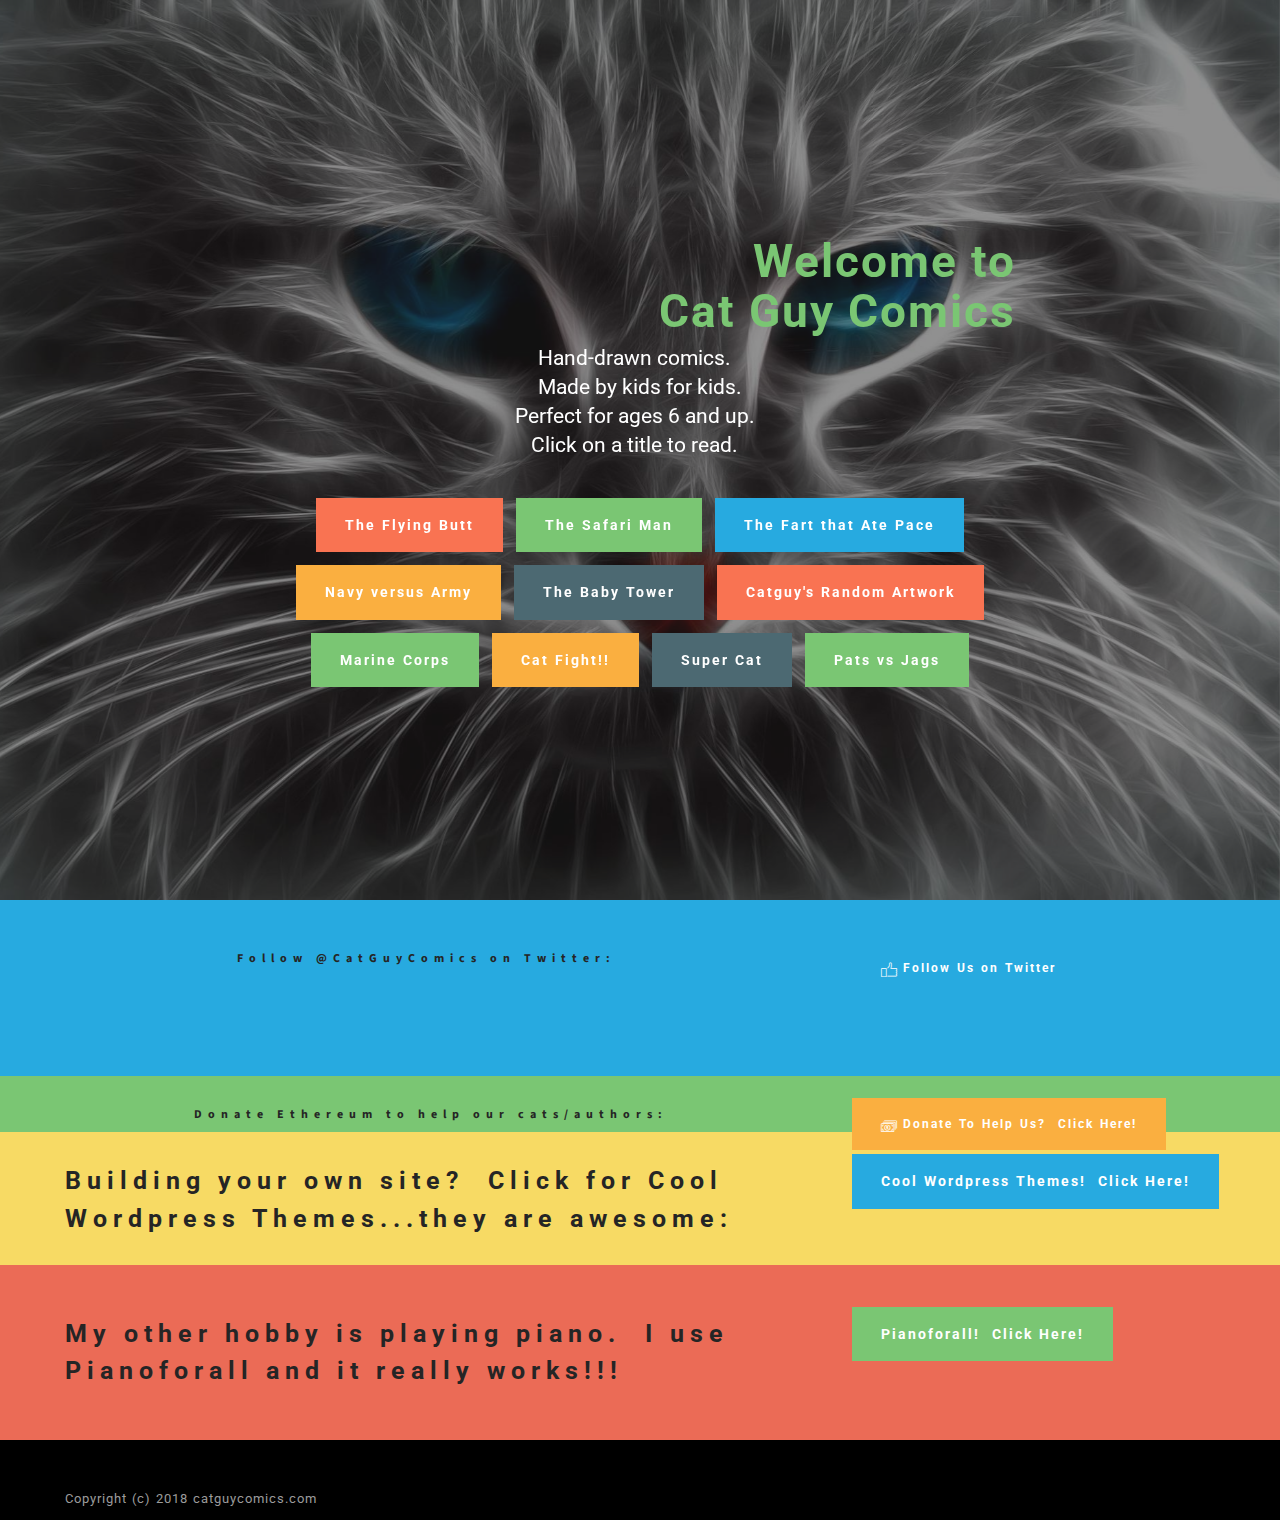
==== index.html @ b2d81522 "create github pages" ====
<!DOCTYPE html>
<html >
<head>
  <!-- Site made with Mobirise Website Builder v4.6.2, https://mobirise.com -->
  <meta charset="UTF-8">
  <meta http-equiv="X-UA-Compatible" content="IE=edge">
  <meta name="generator" content="Mobirise v4.6.2, mobirise.com">
  <meta name="viewport" content="width=device-width, initial-scale=1, minimum-scale=1">
  <link rel="shortcut icon" href="assets/images/cat-1280122-1920-128x87-1.png" type="image/x-icon">
  <meta name="description" content="">
  <title>Home</title>
  <link rel="stylesheet" href="https://fonts.googleapis.com/css?family=Roboto:700,400&subset=cyrillic,latin,greek,vietnamese">
  <link rel="stylesheet" href="assets/web/assets/mobirise-icons/mobirise-icons.css">
  <link rel="stylesheet" href="assets/bootstrap/css/bootstrap.min.css">
  <link rel="stylesheet" href="assets/animate.css/animate.min.css">
  <link rel="stylesheet" href="https://netdna.bootstrapcdn.com/font-awesome/4.0.3/css/font-awesome.css">
  <link rel="stylesheet" href="assets/social-feed-plugin/jquery.socialfeed.css">
  <link rel="stylesheet" href="assets/social-feed-plugin/style.css">
  <link rel="stylesheet" href="assets/mobirise/css/style.css">
  <link rel="stylesheet" href="assets/mobirise/css/mbr-additional.css" type="text/css">
  
  
  
</head>
<body>
  <section class="mbr-box mbr-section mbr-section--relative mbr-section--fixed-size mbr-section--full-height mbr-section--bg-adapted mbr-parallax-background" id="header4-i" data-rv-view="0" style="background-image: url(assets/images/cat-1280122-1920-1920x1311.jpg);">
    <div class="mbr-box__magnet mbr-box__magnet--sm-padding mbr-box__magnet--center-center">
        <div class="mbr-overlay" style="opacity: 0.5; background-color: rgb(34, 34, 34);"></div>
        <div class="mbr-box__container mbr-section__container container">
            <div class="mbr-box mbr-box--stretched"><div class="mbr-box__magnet mbr-box__magnet--center-center">
                <div class="row"><div class=" col-sm-8 col-sm-offset-2">
                    <div class="mbr-hero animated fadeInUp">
                        <h1 class="mbr-hero__text">Welcome to <br>Cat Guy Comics<br></h1>
                        <p class="mbr-hero__subtext">Hand-drawn comics. &nbsp;<br>Made by kids for kids. <br>Perfect for ages 6 and up. &nbsp;<br>Click on a title to read. &nbsp;<br></p>
                    </div>
                    <div class="mbr-buttons btn-inverse mbr-buttons--center"> <a class="mbr-buttons__btn btn btn-lg animated fadeInUp delay btn-danger" href="page1.html" target="_blank">The Flying Butt<br></a> <a class="mbr-buttons__btn btn btn-lg animated fadeInUp delay btn-success" href="page3.html" target="_blank">The Safari Man<br></a> <a class="mbr-buttons__btn btn btn-lg animated fadeInUp delay btn-info" href="page4.html" target="_blank">The Fart that Ate Pace</a> <a class="mbr-buttons__btn btn btn-lg animated fadeInUp delay btn-warning" href="page2.html" target="_blank">Navy versus Army</a> <a class="mbr-buttons__btn btn btn-lg animated fadeInUp delay btn-primary" href="page5.html" target="_blank">The Baby Tower</a> <a class="mbr-buttons__btn btn btn-lg animated fadeInUp delay btn-danger" href="page6.html" target="_blank">Catguy's Random Artwork</a> <a class="mbr-buttons__btn btn btn-lg animated fadeInUp delay btn-success" href="page7.html" target="_blank">Marine Corps</a> <a class="mbr-buttons__btn btn btn-lg animated fadeInUp delay btn-warning" href="page8.html" target="_blank">Cat Fight!!</a> <a class="mbr-buttons__btn btn btn-lg animated fadeInUp delay btn-primary" href="page9.html" target="_blank">Super Cat</a> <a class="mbr-buttons__btn btn btn-lg animated fadeInUp delay btn-success" href="page10.html" target="_blank">Pats vs Jags</a>  </div>
                </div></div>
            </div></div>
        </div>
        
    </div>
</section>

<section class="engine"><a href="https://mobirise.ws/b">best web site creator</a></section><section class="mbr-section mbr-section--relative mbr-section--short-paddings" id="msg-box2-16" data-rv-view="5" style="background-color: rgb(39, 170, 224);">

    

    <div class="mbr-section__container mbr-section__container--isolated container" style="padding-top: 60px; padding-bottom: 20px;">
        <div class="row">
            <div class="mbr-box mbr-box--fixed mbr-box--adapted">
                <div class="mbr-box__magnet mbr-box__magnet--top-left mbr-section__left col-sm-8">
                    <div class="mbr-section__container">
                        <div class="mbr-header mbr-header--auto-align mbr-header--wysiwyg">
                            <h3 class="mbr-header__text">Follow @CatGuyComics on Twitter:&nbsp;<br></h3>
                        </div>
                    </div>
                    
                </div>
                <div class="mbr-box__magnet mbr-box__magnet--top-left mbr-section__right col-sm-4">
                    <div class="mbr-section__container">
                        <div class="mbr-buttons mbr-buttons--auto-align mbr-buttons--top mbr-buttons--left"> <a class="mbr-buttons__btn btn btn-lg btn-info" href="https://twitter.com/CatGuyComics?ref_src=twsrc%5Etfw" target="_blank"><span class="mbri-like mbr-iconfont mbr-iconfont-btn"></span>Follow Us on Twitter<br></a></div>
                    </div>
                </div>
            </div>
        </div>
    </div>

</section>

<section class="mbr-social-feed loading" id="feed-18" data-facebook="" data-twitter="CatGuyComics" data-google="" data-posts="3" data-youtube="" data-rv-view="8" style="background-color: rgb(39, 170, 224); padding-top: 40px; padding-bottom: 40px;">
    
    <img class="social-feed-container-loading" alt="" src="assets/images/loading.svg">
    <div class="social-feed-container">
    </div>
</section>

<section class="mbr-section mbr-section--relative mbr-section--short-paddings" id="msg-box2-17" data-rv-view="10" style="background-color: rgb(122, 198, 115);">

    

    <div class="mbr-section__container mbr-section__container--isolated container" style="padding-top: 40px; padding-bottom: 0px;">
        <div class="row">
            <div class="mbr-box mbr-box--fixed mbr-box--adapted">
                <div class="mbr-box__magnet mbr-box__magnet--top-left mbr-section__left col-sm-8">
                    <div class="mbr-section__container">
                        <div class="mbr-header mbr-header--auto-align mbr-header--wysiwyg">
                            <h3 class="mbr-header__text">Donate Ethereum to help our cats/authors: <br><br></h3>
                        </div>
                    </div>
                    
                </div>
                <div class="mbr-box__magnet mbr-box__magnet--top-left mbr-section__right col-sm-4">
                    <div class="mbr-section__container">
                        <div class="mbr-buttons mbr-buttons--auto-align mbr-buttons--top mbr-buttons--left"><a class="mbr-buttons__btn btn btn-lg btn-warning" href="https://etherdonation.com/d?to=0x2B59d091745A64F48E4783BfCAf1e8CC5739438b" target="_blank"><span class="mbri-cash mbr-iconfont mbr-iconfont-btn"></span>Donate To Help Us? &nbsp;Click Here!</a> </div>
                    </div>
                </div>
            </div>
        </div>
    </div>

</section>

<section class="mbr-section mbr-section--relative mbr-section--short-paddings" id="msg-box2-3a" data-rv-view="1021" style="background-color: rgb(247, 218, 100);">

    

    <div class="mbr-section__container mbr-section__container--isolated container" style="padding-top: 40px; padding-bottom: 0px;">
        <div class="row">
            <div class="mbr-box mbr-box--fixed mbr-box--adapted">
                <div class="mbr-box__magnet mbr-box__magnet--top-left mbr-section__left col-sm-8">
                    <div class="mbr-section__container">
                        <div class="mbr-header mbr-header--auto-align mbr-header--wysiwyg">
                            <h3 class="mbr-header__text">Building your own site? &nbsp;Click for Cool Wordpress Themes...they are awesome:<br><br></h3>
                        </div>
                    </div>
                    
                </div>
                <div class="mbr-box__magnet mbr-box__magnet--top-left mbr-section__right col-sm-4">
                    <div class="mbr-section__container">
                        <div class="mbr-buttons mbr-buttons--auto-align mbr-buttons--top mbr-buttons--left"><a class="mbr-buttons__btn btn btn-lg btn-info" href="http://e2d0fbbsko0p8p3iyfl9t-5z88.hop.clickbank.net/" target="_blank">Cool Wordpress Themes! &nbsp;Click Here!</a></div>
                    </div>
                </div>
            </div>
        </div>
    </div>

</section>

<section class="mbr-section mbr-section--relative mbr-section--short-paddings" id="msg-box2-3b" data-rv-view="1492" style="background-color: rgb(235, 107, 86);">

    

    <div class="mbr-section__container mbr-section__container--isolated container" style="padding-top: 60px; padding-bottom: 60px;">
        <div class="row">
            <div class="mbr-box mbr-box--fixed mbr-box--adapted">
                <div class="mbr-box__magnet mbr-box__magnet--top-left mbr-section__left col-sm-8">
                    <div class="mbr-section__container">
                        <div class="mbr-header mbr-header--auto-align mbr-header--wysiwyg">
                            <h3 class="mbr-header__text">My other hobby is playing piano. &nbsp;I use Pianoforall and it really works!!!</h3>
                        </div>
                    </div>
                    
                </div>
                <div class="mbr-box__magnet mbr-box__magnet--top-left mbr-section__right col-sm-4">
                    <div class="mbr-section__container">
                        <div class="mbr-buttons mbr-buttons--auto-align mbr-buttons--top mbr-buttons--left"><a class="mbr-buttons__btn btn btn-lg btn-success" href="http://ae333bfnuq4v8rbds3ya7ypfff.hop.clickbank.net/" target="_blank">Pianoforall! &nbsp;Click Here!</a></div>
                    </div>
                </div>
            </div>
        </div>
    </div>

</section>

<footer class="mbr-section mbr-section--relative mbr-section--fixed-size" id="footer1-w" data-rv-view="3" style="background-color: rgb(0, 0, 0);">
    
    <div class="mbr-section__container container">
        <div class="mbr-footer mbr-footer--wysiwyg row" style="padding-top: 49.2px; padding-bottom: 12.3px;">
            <div class="col-sm-12">
                <p class="mbr-footer__copyright">Copyright (c) 2018 catguycomics.com</p>
            </div>
        </div>
    </div>
</footer>


  <script src="assets/web/assets/jquery/jquery.min.js"></script>
  <script src="assets/bootstrap/js/bootstrap.min.js"></script>
  <script src="assets/smooth-scroll/smooth-scroll.js"></script>
  <script src="assets/jarallax/jarallax.js"></script>
  <script src="assets/social-feed-plugin/codebird.min.js"></script>
  <script src="assets/social-feed-plugin/moment.js"></script>
  <script src="assets/social-feed-plugin/en-gb.js"></script>
  <script src="assets/social-feed-plugin/doT.js"></script>
  <script src="assets/social-feed-plugin/jquery.socialfeed.js"></script>
  <script src="assets/social-feed-plugin/main.js"></script>
  <script src="assets/mobirise/js/script.js"></script>
  
  
</body>
</html>
---- assets/web/assets/mobirise-icons/mobirise-icons.css ----
@font-face {
  font-family: 'MobiriseIcons';
  src:  url('mobirise-icons.eot?spat4u');
  src:  url('mobirise-icons.eot?spat4u#iefix') format('embedded-opentype'),
    url('mobirise-icons.ttf?spat4u') format('truetype'),
    url('mobirise-icons.woff?spat4u') format('woff'),
    url('mobirise-icons.svg?spat4u#MobiriseIcons') format('svg');
  font-weight: normal;
  font-style: normal;
}

[class^="mbri-"], [class*=" mbri-"] {
  /* use !important to prevent issues with browser extensions that change fonts */
  font-family: MobiriseIcons !important;
  speak: none;
  font-style: normal;
  font-weight: normal;
  font-variant: normal;
  text-transform: none;
  line-height: 1;

  /* Better Font Rendering =========== */
  -webkit-font-smoothing: antialiased;
  -moz-osx-font-smoothing: grayscale;
}

.mbri-add-submenu:before {
  content: "\e900";
}
.mbri-alert:before {
  content: "\e901";
}
.mbri-align-center:before {
  content: "\e902";
}
.mbri-align-justify:before {
  content: "\e903";
}
.mbri-align-left:before {
  content: "\e904";
}
.mbri-align-right:before {
  content: "\e905";
}
.mbri-android:before {
  content: "\e906";
}
.mbri-apple:before {
  content: "\e907";
}
.mbri-arrow-down:before {
  content: "\e908";
}
.mbri-arrow-next:before {
  content: "\e909";
}
.mbri-arrow-prev:before {
  content: "\e90a";
}
.mbri-arrow-up:before {
  content: "\e90b";
}
.mbri-bold:before {
  content: "\e90c";
}
.mbri-bookmark:before {
  content: "\e90d";
}
.mbri-bootstrap:before {
  content: "\e90e";
}
.mbri-briefcase:before {
  content: "\e90f";
}
.mbri-browse:before {
  content: "\e910";
}
.mbri-bulleted-list:before {
  content: "\e911";
}
.mbri-calendar:before {
  content: "\e912";
}
.mbri-camera:before {
  content: "\e913";
}
.mbri-cart-add:before {
  content: "\e914";
}
.mbri-cart-full:before {
  content: "\e915";
}
.mbri-cash:before {
  content: "\e916";
}
.mbri-change-style:before {
  content: "\e917";
}
.mbri-chat:before {
  content: "\e918";
}
.mbri-clock:before {
  content: "\e919";
}
.mbri-close:before {
  content: "\e91a";
}
.mbri-cloud:before {
  content: "\e91b";
}
.mbri-code:before {
  content: "\e91c";
}
.mbri-contact-form:before {
  content: "\e91d";
}
.mbri-credit-card:before {
  content: "\e91e";
}
.mbri-cursor-click:before {
  content: "\e91f";
}
.mbri-cust-feedback:before {
  content: "\e920";
}
.mbri-database:before {
  content: "\e921";
}
.mbri-delivery:before {
  content: "\e922";
}
.mbri-desktop:before {
  content: "\e923";
}
.mbri-devices:before {
  content: "\e924";
}
.mbri-down:before {
  content: "\e925";
}
.mbri-download:before {
  content: "\e989";
}
.mbri-drag-n-drop:before {
  content: "\e927";
}
.mbri-drag-n-drop2:before {
  content: "\e928";
}
.mbri-edit:before {
  content: "\e929";
}
.mbri-edit2:before {
  content: "\e92a";
}
.mbri-error:before {
  content: "\e92b";
}
.mbri-extension:before {
  content: "\e92c";
}
.mbri-features:before {
  content: "\e92d";
}
.mbri-file:before {
  content: "\e92e";
}
.mbri-flag:before {
  content: "\e92f";
}
.mbri-folder:before {
  content: "\e930";
}
.mbri-gift:before {
  content: "\e931";
}
.mbri-github:before {
  content: "\e932";
}
.mbri-globe:before {
  content: "\e933";
}
.mbri-globe-2:before {
  content: "\e934";
}
.mbri-growing-chart:before {
  content: "\e935";
}
.mbri-hearth:before {
  content: "\e936";
}
.mbri-help:before {
  content: "\e937";
}
.mbri-home:before {
  content: "\e938";
}
.mbri-hot-cup:before {
  content: "\e939";
}
.mbri-idea:before {
  content: "\e93a";
}
.mbri-image-gallery:before {
  content: "\e93b";
}
.mbri-image-slider:before {
  content: "\e93c";
}
.mbri-info:before {
  content: "\e93d";
}
.mbri-italic:before {
  content: "\e93e";
}
.mbri-key:before {
  content: "\e93f";
}
.mbri-laptop:before {
  content: "\e940";
}
.mbri-layers:before {
  content: "\e941";
}
.mbri-left-right:before {
  content: "\e942";
}
.mbri-left:before {
  content: "\e943";
}
.mbri-letter:before {
  content: "\e944";
}
.mbri-like:before {
  content: "\e945";
}
.mbri-link:before {
  content: "\e946";
}
.mbri-lock:before {
  content: "\e947";
}
.mbri-login:before {
  content: "\e948";
}
.mbri-logout:before {
  content: "\e949";
}
.mbri-magic-stick:before {
  content: "\e94a";
}
.mbri-map-pin:before {
  content: "\e94b";
}
.mbri-menu:before {
  content: "\e94c";
}
.mbri-mobile:before {
  content: "\e94d";
}
.mbri-mobile2:before {
  content: "\e94e";
}
.mbri-mobirise:before {
  content: "\e94f";
}
.mbri-more-horizontal:before {
  content: "\e950";
}
.mbri-more-vertical:before {
  content: "\e951";
}
.mbri-music:before {
  content: "\e952";
}
.mbri-new-file:before {
  content: "\e953";
}
.mbri-numbered-list:before {
  content: "\e954";
}
.mbri-opened-folder:before {
  content: "\e955";
}
.mbri-pages:before {
  content: "\e956";
}
.mbri-paper-plane:before {
  content: "\e957";
}
.mbri-paperclip:before {
  content: "\e958";
}
.mbri-photo:before {
  content: "\e959";
}
.mbri-photos:before {
  content: "\e95a";
}
.mbri-pin:before {
  content: "\e95b";
}
.mbri-play:before {
  content: "\e95c";
}
.mbri-plus:before {
  content: "\e95d";
}
.mbri-preview:before {
  content: "\e95e";
}
.mbri-print:before {
  content: "\e95f";
}
.mbri-protect:before {
  content: "\e960";
}
.mbri-question:before {
  content: "\e961";
}
.mbri-quote-left:before {
  content: "\e962";
}
.mbri-quote-right:before {
  content: "\e963";
}
.mbri-refresh:before {
  content: "\e964";
}
.mbri-responsive:before {
  content: "\e965";
}
.mbri-right:before {
  content: "\e966";
}
.mbri-rocket:before {
  content: "\e967";
}
.mbri-sad-face:before {
  content: "\e968";
}
.mbri-sale:before {
  content: "\e969";
}
.mbri-save:before {
  content: "\e96a";
}
.mbri-search:before {
  content: "\e96b";
}
.mbri-setting:before {
  content: "\e96c";
}
.mbri-setting2:before {
  content: "\e96d";
}
.mbri-setting3:before {
  content: "\e96e";
}
.mbri-share:before {
  content: "\e96f";
}
.mbri-shopping-bag:before {
  content: "\e970";
}
.mbri-shopping-basket:before {
  content: "\e971";
}
.mbri-shopping-cart:before {
  content: "\e972";
}
.mbri-sites:before {
  content: "\e973";
}
.mbri-smile-face:before {
  content: "\e974";
}
.mbri-speed:before {
  content: "\e975";
}
.mbri-star:before {
  content: "\e976";
}
.mbri-success:before {
  content: "\e977";
}
.mbri-sun:before {
  content: "\e978";
}
.mbri-sun2:before {
  content: "\e979";
}
.mbri-tablet:before {
  content: "\e97a";
}
.mbri-tablet-vertical:before {
  content: "\e97b";
}
.mbri-target:before {
  content: "\e97c";
}
.mbri-timer:before {
  content: "\e97d";
}
.mbri-to-ftp:before {
  content: "\e97e";
}
.mbri-to-local-drive:before {
  content: "\e97f";
}
.mbri-touch-swipe:before {
  content: "\e980";
}
.mbri-touch:before {
  content: "\e981";
}
.mbri-trash:before {
  content: "\e982";
}
.mbri-underline:before {
  content: "\e983";
}
.mbri-unlink:before {
  content: "\e984";
}
.mbri-unlock:before {
  content: "\e985";
}
.mbri-up-down:before {
  content: "\e986";
}
.mbri-up:before {
  content: "\e987";
}
.mbri-update:before {
  content: "\e988";
}
.mbri-upload:before {
 content: "\e926"; 
}
.mbri-user:before {
  content: "\e98a";
}
.mbri-user2:before {
  content: "\e98b";
}
.mbri-users:before {
  content: "\e98c";
}
.mbri-video:before {
  content: "\e98d";
}
.mbri-video-play:before {
  content: "\e98e";
}
.mbri-watch:before {
  content: "\e98f";
}
.mbri-website-theme:before {
  content: "\e990";
}
.mbri-wifi:before {
  content: "\e991";
}
.mbri-windows:before {
  content: "\e992";
}
.mbri-zoom-out:before {
  content: "\e993";
}
.mbri-redo:before {
  content: "\e994";
}
.mbri-undo:before {
  content: "\e995";
}
---- assets/social-feed-plugin/style.css ----
.social-feed-container {
  z-index: 3;
  max-width: 600px;
  margin: 0 auto;
  position: relative;
}

.is-builder  .mbr-social-feed{
  min-height: 125px;
}
.mbr-social-feed {
  text-align: center;
  
  position: relative;
  background-size: cover;
  padding-top: 20px;
  padding-bottom: 20px;
}

.social-feed-container-loading {
  margin: 0 auto;
  display: none;
}

.is-builder .loading .social-feed-container-loading {
  display: block;
}

.social-feed-element iframe {
  width: 100%;
  height: 300px;
  text-align: center;
  margin: 0 auto;
  display: block;
}

@media (max-width: 768px) {
  .social-feed-element {
    margin-left: 0px !important;
    margin-right: 0px !important;
  }
}
---- assets/mobirise/css/style.css ----
.is-builder .animated {
  -webkit-animation-name: none !important;
  animation-name: none !important;
}
html {
  position: relative;
  min-height: 100%;
}
.mbr-embedded-video {
  position: relative;
}
.mbr-background-video,
.mbr-background-video-preview {
  bottom: 0;
  left: 0;
  overflow: hidden;
  position: absolute;
  right: 0;
  top: 0;
}
.mbr-parallax-background,
.mbr-background {
  background-attachment: fixed !important;
  background-position: 50% 0;
  background-repeat: no-repeat;
  background-size: cover !important;
}
.mbr-hidden-scrollbar .mbr-parallax-background {
  background-size: auto 130%;
}
.mobile .mbr-parallax-background {
  background-attachment: scroll !important;
}
.mbr-background {
  background-attachment: scroll !important;
}
.mbr-navbar {
  position: relative;
  width: 100%;
}
.mbr-navbar:before {
  content: "";
  display: block;
}
.mbr-navbar__brand-link:after,
.mbr-navbar__brand-img {
  max-height: 74px;
  height: 100%;
}
.mbr-navbar:before,
.mbr-navbar__container {
  height: 98px;
}
.mbr-navbar--ss .mbr-navbar__brand-link:after,
.mbr-navbar--ss .mbr-navbar__brand-img {
  height: 74px;
}
.mbr-navbar--ss:before,
.mbr-navbar--ss .mbr-navbar__container {
  height: 98px;
}
.mbr-navbar--xs .mbr-navbar__brand-link:after,
.mbr-navbar--xs .mbr-navbar__brand-img {
  height: 32px;
}
.mbr-navbar--xs:before,
.mbr-navbar--xs .mbr-navbar__container {
  height: 56px;
}
.mbr-navbar--s .mbr-navbar__brand-link:after,
.mbr-navbar--s .mbr-navbar__brand-img {
  height: 48px;
}
.mbr-navbar--s:before,
.mbr-navbar--s .mbr-navbar__container {
  height: 72px;
}
.mbr-navbar--m .mbr-navbar__brand-link:after,
.mbr-navbar--m .mbr-navbar__brand-img {
  height: 64px;
}
.mbr-navbar--m:before,
.mbr-navbar--m .mbr-navbar__container {
  height: 88px;
}
.mbr-navbar--l .mbr-navbar__brand-link:after,
.mbr-navbar--l .mbr-navbar__brand-img {
  height: 96px;
}
.mbr-navbar--l:before,
.mbr-navbar--l .mbr-navbar__container {
  height: 120px;
}
.mbr-navbar--xl .mbr-navbar__brand-link:after,
.mbr-navbar--xl .mbr-navbar__brand-img {
  height: 128px;
}
.mbr-navbar--xl:before,
.mbr-navbar--xl .mbr-navbar__container {
  height: 152px;
}
.mbr-navbar--short .mbr-navbar__brand-link:after,
.mbr-navbar--short .mbr-navbar__brand-img {
  height: 40px;
}
.mbr-navbar--short .mbr-brand__logo .mbr-iconfont{
  font-size: 40px;
}
.mbr-navbar--short:before,
.mbr-navbar--short .mbr-navbar__container {
  height: 64px;
}
.mbr-navbar--short .mbr-navbar__container {
  padding: 12px 0;
}
@media (max-width: 767px) {
  .mbr-navbar--short .mbr-navbar__brand-link:after,
  .mbr-navbar--short .mbr-navbar__brand-img {
    height: 31px;
  }
  .mbr-navbar--short:before,
  .mbr-navbar--short .mbr-navbar__container {
    height: 45px;
  }
  .mbr-navbar--short .mbr-navbar__container {
    padding: 7px 0;
  }
}
.mbr-navbar__brand-img {
  position: relative;
}
.mbr-navbar__brand-img,
.mbr-navbar__container,
.mbr-navbar__section {
  -webkit-transition: all 300ms ease-in-out 0s;
  -o-transition: all 300ms ease-in-out 0s;
  transition: all 300ms ease-in-out 0s;
}
.mbr-navbar__section {
  background: #2c2c2c;
  height: auto;
  position: absolute;
  top: 0;
  width: 100%;
  z-index: 1000;
}
.mbr-navbar__container {
  display: table;
  padding: 12px 0;
  width: 100%;
}
.mbr-navbar__menu-box {
  display: table;
  width: 100%;
}
.mbr-navbar__menu-box--inline-left,
.mbr-navbar__menu-box--inline-center,
.mbr-navbar__menu-box--inline-right {
  display: block;
  text-align: left;
}
.mbr-navbar__menu-box--inline-center {
  text-align: center;
}
.mbr-navbar__menu-box--inline-right {
  text-align: right;
}
.mbr-navbar__column {
  display: table-cell;
  vertical-align: middle;
}
.mbr-navbar__column--xxs {
  width: 1%;
}
.mbr-navbar__column--xs {
  width: 10%;
}
.mbr-navbar__column--s {
  width: 20%;
}
.mbr-navbar__column--m {
  width: 30%;
}
.mbr-navbar__column--l {
  width: 40%;
}
.mbr-navbar__column--xl {
  width: 50%;
}
.mbr-navbar__menu-box--inline-left .mbr-navbar__column,
.mbr-navbar__menu-box--inline-center .mbr-navbar__column,
.mbr-navbar__menu-box--inline-right .mbr-navbar__column {
  display: inline-block;
}
.mbr-navbar__items {
  float: left;
  padding-left: 0px;
  position: relative;
  left: -20px;
}
.mbr-navbar__items--right {
  float: right;
  left: 0;
}
.float-left {
  float: left;
}
.mbr-navbar__item {
  display: block;
  float: left;
  position: relative;
}
.mbr-navbar__hamburger {
  display: none;
  margin-top: -11px;
  position: absolute;
  right: 0;
  top: 50%;
  z-index: 10000;
}
.mbr-navbar--collapsed .mbr-navbar__container {
  position: relative;
}
.mbr-navbar--collapsed .mbr-navbar__column {
  display: block;
  width: 100%;
}
.mbr-navbar--collapsed .mbr-navbar__items--right {
  padding-top: 13px;
}
.mbr-navbar--collapsed .mbr-navbar__menu {
  background: rgba(0, 0, 0, 0.9);
  display: none;
  height: 100%;
  left: 0;
  position: fixed;
  top: 0;
  width: 100%;
  z-index: 9999;
}
.mbr-navbar--collapsed .mbr-navbar__menu-box {
  display: table-cell;
  vertical-align: middle;
}
.mbr-navbar--collapsed .mbr-navbar__items {
  float: none;
}
.mbr-navbar--collapsed .mbr-navbar__item {
  float: none;
}
.mbr-navbar--collapsed .mbr-navbar__hamburger {
  display: block;
}
.mbr-navbar--collapsed.mbr-navbar--open .mbr-navbar__menu {
  display: table;
}
.mbr-navbar--collapsed.mbr-navbar--open:not(.mbr-navbar--sticky) .mbr-navbar__section {
  background: none;
  position: fixed;
}
.mbr-navbar--collapsed.mbr-navbar--open .mbr-navbar__brand {
  visibility: hidden;
}
.mbr-navbar--collapsed.mbr-navbar--sticky.mbr-navbar--open .mbr-navbar__brand {
  visibility: visible;
}
.mbr-navbar--collapsed.mbr-navbar--open .mbr-navbar__brand-img,
.mbr-navbar--collapsed.mbr-navbar--open .mbr-navbar__container {
  -webkit-transition: none;
  -o-transition: none;
  transition: none;
}
.mbr-navbar--freeze.mbr-navbar--collapsed.mbr-navbar--open .mbr-navbar__hamburger,
.mbr-navbar--freeze.mbr-navbar--collapsed.mbr-navbar--open .mbr-navbar__hamburger:hover {
  color: #fff !important;
}
.mbr-navbar--sticky .mbr-navbar__section {
  position: fixed;
}
.mbr-navbar--absolute {
  position: absolute;
}
/* fix for popup menu conflict */
@media (max-width: 480px) {
  .mbr-navbar--absolute.mbr-navbar[id^=menu-] {
    position: absolute;
  }
}
.mbr-navbar--transparent .mbr-navbar__section {
  background: none;
}
.mbr-navbar--stuck .mbr-navbar__section,
.mbr-navbar--relative .mbr-navbar__section {
  background: #2c2c2c;
}
@media (max-width: 991px) {
  .mbr-navbar--auto-collapse .mbr-navbar__container {
    position: relative;
  }
  .mbr-navbar--auto-collapse .mbr-navbar__column {
    display: block;
    width: 100%;
  }
  .mbr-navbar__column {
    max-height: 100vh;
    overflow-x: hidden;
    overflow-y:auto;
  }
  .mbr-navbar__column::-webkit-scrollbar {
    display:none;
  }
  .mbr-navbar--auto-collapse .mbr-navbar__items--right {
    padding-top: 13px;
  }
  .mbr-navbar--auto-collapse .mbr-navbar__menu {
    background: rgba(0, 0, 0, 0.9);
    display: none;
    height: 100%;
    left: 0;
    position: fixed;
    top: 0;
    width: 100%;
    z-index: 9999;
  }
  .mbr-navbar--auto-collapse .mbr-navbar__menu-box {
    display: table-cell;
    vertical-align: middle;
  }
  .mbr-navbar--auto-collapse .mbr-navbar__items {
    float: none;
  }
  .mbr-navbar--auto-collapse .mbr-navbar__item {
    float: none;
  }
  .mbr-navbar--auto-collapse .mbr-navbar__hamburger {
    display: block;
  }
  .mbr-navbar--auto-collapse.mbr-navbar--open .mbr-navbar__menu {
    display: table;
  }
  .mbr-navbar--auto-collapse.mbr-navbar--open:not(.mbr-navbar--sticky) .mbr-navbar__section {
    background: none;
    position: fixed;
  }
  .mbr-navbar--auto-collapse.mbr-navbar--open .mbr-navbar__brand {
    visibility: hidden;
  }
  .mbr-navbar--auto-collapse.mbr-navbar--sticky.mbr-navbar--open .mbr-navbar__brand {
    visibility: visible;
  }
  .mbr-navbar--auto-collapse.mbr-navbar--open .mbr-navbar__brand-img,
  .mbr-navbar--auto-collapse.mbr-navbar--open .mbr-navbar__container {
    -webkit-transition: none;
    -o-transition: none;
    transition: none;
  }
}
.mbr-after-navbar:before {
  content: "";
  display: block;
  height: 98px;
}
.mbr-hamburger {
  cursor: pointer;
  height: 23px;
  width: 30px;
}
.mbr-hamburger:focus {
  outline: none;
}
.mbr-hamburger__line,
.mbr-hamburger__line:before,
.mbr-hamburger__line:after {
  content: "";
  position: absolute;
  display: block;
  height: 1px;
  cursor: pointer;
}
.mbr-hamburger__line,
.mbr-hamburger__line:before,
.mbr-hamburger__line:after {
  width: 30px;
  border-bottom: 5px solid;
  top: 9px;
}
.mbr-hamburger__line:before {
  top: -9px;
}
.mbr-hamburger__line:after {
  top: 9px;
}
.mbr-hamburger__line,
.mbr-hamburger__line:before,
.mbr-hamburger__line:after {
  -webkit-transition: all 300ms ease-in-out;
  transition: all 300ms ease-in-out;
}
.mbr-hamburger--open .mbr-hamburger__line {
  border-color: transparent;
}
.mbr-hamburger--open .mbr-hamburger__line:before,
.mbr-hamburger--open .mbr-hamburger__line:after {
  top: 0;
}
.mbr-hamburger--open .mbr-hamburger__line:before {
  -ms-transform: rotate(45deg);
  -webkit-transform: rotate(45deg);
  transform: rotate(45deg);
}
.mbr-hamburger--open .mbr-hamburger__line:after {
  top: 10px;
  -ms-transform: translatey(-10px) rotate(-45deg);
  -webkit-transform: translatey(-10px) rotate(-45deg);
  transform: translatey(-10px) rotate(-45deg);
}
@media (max-width: 767px) {
  .mbr-hamburger {
    height: 23px;
    width: 27px;
  }
  .mbr-hamburger__line,
  .mbr-hamburger__line:before,
  .mbr-hamburger__line:after {
    width: 27px;
    border-bottom: 4px solid;
    top: 9px;
  }
  .mbr-hamburger__line:before {
    top: -9px;
  }
  .mbr-hamburger__line:after {
    top: 9px;
  }
}

.navbar-dropdown .hamburger-icon {
  content: "";
  width: 16px;
  -webkit-box-shadow: 0 -6px 0 1px,0 0 0 1px,0 6px 0 1px;
  -moz-box-shadow: 0 -6px 0 1px,0 0 0 1px,0 6px 0 1px;
  box-shadow: 0 -6px 0 1px,0 0 0 1px,0 6px 0 1px;
}

.mbr-brand {
  display: block;
  float: left;
  position: relative;
}
.mbr-brand,
.mbr-brand:hover {
  text-decoration: none;
}
.mbr-brand__name {
  display: block;
  font-weight: bold;
  margin-top: 5px;
  text-align: center;
}
.mbr-brand__name,
.mbr-brand__name:hover {
  text-decoration: none;
}
.mbr-brand--inline {
  display: table;
}
.mbr-brand--inline:after {
  content: "";
  display: table-cell;
  width: 1px;
}
.mbr-brand--inline .mbr-brand__logo,
.mbr-brand--inline .mbr-brand__name {
  display: table-cell;
  vertical-align: middle;
}
.mbr-brand--inline .mbr-brand__logo {
  padding-right: 10px;
}
.mbr-brand--inline .mbr-brand__name {
  margin: 0;
  text-align: left;
}
.mbr-form {
  display: table;
  margin-top: -13px;
  position: relative;
  top: 14px;
  width: 100%;
}
.mbr-form__left,
.mbr-form__right {
  display: table-cell;
  vertical-align: top;
}
.mbr-form__left {
  padding-right: 3px;
}
.mbr-form__right {
  width: 1px;
}
@media (max-width: 530px) {
  .mbr-form {
    display: block;
    margin-top: -27px;
    position: relative;
    top: 26px;
  }
  .mbr-form__left,
  .mbr-form__right {
    display: block;
  }
  .mbr-form__left {
    margin-bottom: 12px;
    padding-right: 0;
  }
  .mbr-form__right {
    width: 100%;
  }
}
.mbr-section {
  padding: 0 20px;
}
.mbr-section--no-padding {
  padding: 0;
}
.mbr-section--relative {
  position: relative;
}
.mbr-section--fixed-size {
  overflow: hidden;
}
.mbr-section--full-height {
  height: 100vh;
}
.mbr-section--full-height.mbr-after-navbar:before {
  display: none;
}
.mbr-section--bg-adapted {
  background-attachment: scroll;
  background-position: 50% 0;
  background-repeat: no-repeat;
  background-size: cover;
}
.mbr-section--gray {
  background-color: #444444;
}
.mbr-section--light-gray {
  background-color: #f0f0f0;
}
.mbr-section--dark-gray {
  background-color: #3c3c3c;
}
.mbr-section__container {
  padding: 0;
  position: relative;
  z-index: 3;
}
.mbr-section__container--center {
  text-align: center;
}
.mbr-section__container--std-padding {
  padding: 93px 0;
}
.mbr-section__container--std-top-padding {
  padding-top: 93px;
}
.mbr-section__container--std-bot-padding {
  padding-bottom: 93px;
}
.mbr-section__container--sm-padding {
  padding: 41px 0;
}
.mbr-section__container--sm-top-padding {
  padding-top: 41px;
}
.mbr-section__container--sm-bot-padding {
  padding-bottom: 41px;
}
.mbr-section__container--isolated {
  padding-bottom: 93px;
  padding-top: 93px;
}
.mbr-section__container--first {
  padding-top: 93px;
  padding-bottom: 41px;
}
.mbr-section__container--middle {
  padding-bottom: 41px;
}
.mbr-section__container--last {
  padding-bottom: 93px;
}
.mbr-section__row {
  margin-left: -24px;
  margin-right: -24px;
}
.mbr-section__col {
  overflow: hidden;
  padding-left: 24px;
  padding-right: 24px;
}
.mbr-section__left {
  padding-right: 40px;
}
.mbr-section__right {
  padding-left: 15px;
}
.mbr-section__header {
  line-height: 1.5em;
  margin: -10px 0 0;
  text-align: center;
}
@media (min-width: 768px) {
  .mbr-section--short-paddings .mbr-section__container--std-padding {
    padding: 59px 0;
  }
  .mbr-section--short-paddings .mbr-section__container--std-top-padding {
    padding-top: 59px;
  }
  .mbr-section--short-paddings .mbr-section__container--std-bot-padding {
    padding-bottom: 59px;
  }
  .mbr-section--short-paddings .mbr-section__container--sm-padding {
    padding: 41px 0;
  }
  .mbr-section--short-paddings .mbr-section__container--sm-top-padding {
    padding-top: 41px;
  }
  .mbr-section--short-paddings .mbr-section__container--sm-bot-padding {
    padding-bottom: 41px;
  }
  .mbr-section--short-paddings .mbr-section__container--isolated {
    padding-bottom: 59px;
    padding-top: 59px;
  }
  .mbr-section--short-paddings .mbr-section__container--first {
    padding-top: 59px;
    padding-bottom: 41px;
  }
  .mbr-section--short-paddings .mbr-section__container--middle {
    padding-bottom: 41px;
  }
  .mbr-section--short-paddings .mbr-section__container--last {
    padding-bottom: 59px;
  }
}
@media (max-width: 767px) {
  .mbr-section__left {
    padding-right: 15px;
  }
  .mbr-section__right {
    padding-left: 15px;
    padding-top: 51px;
  }
}
.mbr-arrow {
  bottom: 71px;
  left: 0;
  line-height: 1px;
  padding: 0 20px;
  position: absolute;
  width: 100%;
  z-index: 3;
}
.mbr-arrow__link {
  display: inline-block;
  font-size: 26px;
}
.mbr-arrow__link,
.mbr-arrow__link:hover,
.mbr-arrow__link:focus {
  color: #fff;
}
.mbr-arrow--floating .mbr-arrow__link {
  -webkit-animation: floating-arrow 1.6s infinite ease-in-out 0s;
  -o-animation: floating-arrow 1.6s infinite ease-in-out 0s;
  animation: floating-arrow 1.6s infinite ease-in-out 0s;
}
@-webkit-keyframes floating-arrow {
  from {
    -webkit-transform: translateY(0);
    transform: translateY(0);
  }
  65% {
    -webkit-transform: translateY(11px);
    transform: translateY(11px);
  }
  to {
    -webkit-transform: translateY(0);
    transform: translateY(0);
  }
}
@-o-keyframes floating-arrow {
  from {
    -webkit-transform: translateY(0);
    transform: translateY(0);
  }
  65% {
    -webkit-transform: translateY(11px);
    transform: translateY(11px);
  }
  to {
    -webkit-transform: translateY(0);
    transform: translateY(0);
  }
}
@keyframes floating-arrow {
  from {
    -webkit-transform: translateY(0);
    transform: translateY(0);
  }
  65% {
    -webkit-transform: translateY(11px);
    transform: translateY(11px);
  }
  to {
    -webkit-transform: translateY(0);
    transform: translateY(0);
  }
}
.mbr-arrow--dark .mbr-arrow__link,
.mbr-arrow--dark .mbr-arrow__link:hover,
.mbr-arrow--dark .mbr-arrow__link:focus {
  color: #252525;
}
@media (max-width: 767px) {
  .mbr-arrow {
    bottom: 41px;
  }
}
@media (max-width: 320px) {
  .mbr-arrow {
    bottom: 21px;
    text-align: center;
  }
}
@media all and (device-width: 320px) and (device-height: 568px) and (orientation: portrait) {
  .mbr-arrow {
    bottom: 31px;
  }
}
.mbr-box {
  display: table;
  width: 100%;
}
.mbr-box--fixed {
  table-layout: fixed;
}
.mbr-box--stretched {
  height: 100%;
}
.mbr-box__magnet {
  display: table-cell;
  float: none;
  height: 100%;
  margin-bottom: 0;
  margin-top: 0;
  text-align: center;
  vertical-align: middle;
}
.mbr-box__magnet--sm-padding {
  padding: 41px 0;
}
.mbr-box__magnet--top-left,
.mbr-box__magnet--top-center,
.mbr-box__magnet--top-right {
  vertical-align: top;
}
.mbr-box__magnet--bottom-left,
.mbr-box__magnet--bottom-center,
.mbr-box__magnet--bottom-right {
  vertical-align: bottom;
}
.mbr-box__magnet--top-left,
.mbr-box__magnet--center-left,
.mbr-box__magnet--bottom-left {
  text-align: left;
}
.mbr-box__magnet--top-right,
.mbr-box__magnet--center-right,
.mbr-box__magnet--bottom-right {
  text-align: right;
}
.mbr-box__container {
  height: 50%;
}
@media (max-width: 767px) {
  .mbr-box__container {
    height: 100%;
  }
  .mbr-box--adapted {
    display: block;
  }
  .mbr-box--adapted > .mbr-box__magnet {
    display: block;
    height: auto;
  }
}
.mbr-overlay {
  background: #222;
  bottom: 0;
  left: 0;
  position: absolute;
  right: 0;
  top: 0;
  z-index: 2;
}
.mbr-google-map__marker {
  color: #252525;
  display: none;
  margin: 0;
}
.mbr-google-map--loaded .mbr-google-map__marker {
  display: block;
}
.mbr-hero {
  color: #fff;
  position: relative;
}
.mbr-hero__text {
  font-size: 46px;
  font-weight: bold;
  left: -2px;
  letter-spacing: 2px;
  line-height: 50px;
  margin: -18px 0 1px 0;
  padding-bottom: 41px;
  position: relative;
  top: 8px;
}
.mbr-hero__subtext {
  font-size: 21px;
  line-height: 29px;
  margin: -32px 0 3px 0;
  padding: 0 0 41px 0;
  position: relative;
  top: 6px;
}
.mbr-figure {
  display: inline-block;
  /*line-height: 1px;*/
  margin: 0;
  max-width: 100%;
  overflow: hidden;
  position: relative;
}
.mbr-figure--no-bg {
  background: none;
}
.mbr-figure--full-width {
  display: block;
  width: 100%;
}
.mbr-figure.mbr-after-navbar:before {
  display: none;
}
.mbr-figure--full-width iframe,
.mbr-figure--full-width .mbr-figure__img,
.mbr-figure--full-width .mbr-figure__map {
  width: 100%;
}
.mbr-figure iframe,
.mbr-figure__img,
.mbr-figure__map {
  max-width: 100%;
}
@-webkit-keyframes mapCircleLoading {
  from {
    -webkit-transform: rotate(0deg);
  }
  to {
    -webkit-transform: rotate(359deg);
  }
}
@keyframes mapCircleLoading {
  from {
    transform: rotate(0deg);
  }
  to {
    transform: rotate(359deg);
  }
}
.mbr-figure__map {
  height: 400px;
  position: relative;
}
.mbr-figure__map--short {
  height: 300px;
}
.mbr-figure__map iframe {
  height: 100%;
  width: 100%;
}
.mbr-figure__map [data-state-details] {
  color: #6b6763;
  font-family: "Roboto", Helvetica, Arial, sans-serif;
  height: 1.5em;
  margin-top: -0.75em;
  padding-left: 20px;
  padding-right: 20px;
  position: absolute;
  text-align: center;
  top: 50%;
  width: 100%;
}
.mbr-figure__map[data-state] {
  background: #e9e5dc;
}
.mbr-figure__map[data-state="loading"] [data-state-details] {
  display: none;
}
.mbr-figure__map[data-state="loading"]::after {
  content: "";
  -webkit-animation: mapCircleLoading .6s infinite linear;
  animation: mapCircleLoading .6s infinite linear;
  border-radius: 50%;
  border: 6px rgba(255, 255, 255, 0.35) solid;
  border-top-color: #fff;
  height: 40px;
  left: 50%;
  margin-left: -20px;
  margin-top: -20px;
  position: absolute;
  top: 50%;
  width: 40px;
}
.mbr-figure__caption {
  background: rgba(0, 0, 0, 0.5);
  bottom: 0;
  color: #fff;
  display: block;
  font-size: 17px;
  left: 0;
  line-height: 1.3em;
  min-height: 53px;
  padding: 17px 20px;
  position: absolute;
  text-align: left;
  width: 100%;
}
.mbr-figure__caption--no-padding {
  padding: 17px 0;
}
.mbr-figure--wysiwyg .mbr-figure__caption a,
.mbr-figure--wysiwyg .mbr-figure__caption a:hover {
  color: inherit;
  text-decoration: underline;
}
.mbr-figure--caption-inside-top .mbr-figure__caption {
  bottom: auto;
  top: 0;
}
.mbr-figure--caption-outside-top .mbr-figure__caption,
.mbr-figure--caption-outside-bottom .mbr-figure__caption {
  background: none;
  position: relative;
}
.mbr-figure--no-bg.mbr-figure--caption-outside-top .mbr-figure__caption,
.mbr-figure--no-bg.mbr-figure--caption-outside-bottom .mbr-figure__caption {
  color: #252525;
}
.mbr-figure--no-bg.mbr-figure--caption-outside-top .mbr-figure__caption {
  margin-top: -3px;
  padding-top: 0;
}
.mbr-figure--no-bg.mbr-figure--caption-outside-bottom .mbr-figure__caption {
  margin-top: -2px;
  padding-bottom: 0;
  top: 2px;
}
.mbr-figure__caption--std-grid {
  background: none;
  z-index: 2;
  overflow: hidden;
}
.mbr-figure__caption--std-grid:before {
  bottom: 0;
  content: "";
  position: absolute;
  top: 0;
  width: 200%;
  z-index: -1;
  margin-left: -50%;
}
.mbr-figure--caption-inside-top .mbr-figure__caption--std-grid:before,
.mbr-figure--caption-inside-bottom .mbr-figure__caption--std-grid:before {
  background: rgba(0, 0, 0, 0.6);
}
.mbr-figure__caption-small {
  color: #ccc;
  display: block;
  font-size: 14px;
  line-height: 1.3em;
}
.mbr-figure--no-bg.mbr-figure--caption-outside-top .mbr-figure__caption-small,
.mbr-figure--no-bg.mbr-figure--caption-outside-bottom .mbr-figure__caption-small {
  color: #777;
}
@media (max-width: 767px) {
  .mbr-figure--adapted {
    display: block;
    width: 100%;
  }
  .mbr-figure--adapted iframe,
  .mbr-figure--adapted .mbr-figure__img,
  .mbr-figure--adapted .mbr-figure__map {
    width: 100%;
  }
  .mbr-figure--caption-inside-top .mbr-figure__caption,
  .mbr-figure--caption-inside-bottom .mbr-figure__caption {
    background: none;
    position: relative;
  }
  .mbr-figure--caption-inside-top .mbr-figure__caption--std-grid:before,
  .mbr-figure--caption-inside-bottom .mbr-figure__caption--std-grid:before {
    display: none;
  }
}
.mbr-reviews {
  list-style: none;
  margin: 0 -15px;
  padding: 3px 0 0 0;
}
.mbr-reviews__item {
  position: relative;
  margin-top: 39px;
}
.mbr-reviews__text {
  background: #fafafa;
  border-radius: 3px;
  border: 1px solid #ededed;
  color: #777;
  font-size: 16px;
  line-height: 26px;
  padding: 20px;
  position: relative;
}
.mbr-reviews__text:before {
  -webkit-transform: rotate(45deg);
  -ms-transform: rotate(45deg);
  -o-transform: rotate(45deg);
  transform: rotate(45deg);
  width: 14px;
  height: 14px;
  background-color: #fafafa;
  border-color: #ededed;
  border-style: none solid solid none;
  border-width: 0 1px 1px 0;
  bottom: -8px;
  content: "";
  display: block;
  left: 50px;
  position: absolute;
}
.mbr-reviews__p {
  margin: 0;
}
.mbr-reviews__author {
  margin-top: 30px;
  padding-left: 102px;
  position: relative;
}
.mbr-reviews__author--short {
  margin-top: 27px;
  padding-left: 32px;
}
.mbr-reviews__author-img {
  width: 50px;
  height: 50px;
  border-radius: 50%;
  left: 33px;
  position: absolute;
  top: 0;
}
.mbr-reviews__author-name {
  color: #777;
  font-size: 14px;
  font-weight: bold;
  position: relative;
  top: -3px;
}
.mbr-reviews__author-bio {
  color: #999;
  font-size: 12px;
}
@media (max-width: 767px) {
  .mbr-reviews__author {
    padding-bottom: 32px;
  }
  .mbr-reviews__author--short {
    padding-bottom: 1px;
  }
}
@media (min-width: 768px) and (max-width: 991px) {
  .mbr-reviews__item:nth-of-type(2n+1) {
    clear: left;
  }
}
@media (min-width: 992px) {
  .mbr-reviews__item:nth-of-type(3n+1) {
    clear: left;
  }
}
@media (max-width: 991px) {
  .mbr-header--reduce .mbr-header__text {
    padding-top: 1em;
    margin-top: -1em;
  }
}
.mbr-header {
  margin-top: -20px;
  padding: 0;
  position: relative;
  text-align: left;
  top: 10px;
}
.mbr-header--std-padding {
  padding-bottom: 41px;
}
.mbr-header--center {
  text-align: center;
}
.mbr-header__text {
  display: block;
  font-size: 25px;
  font-weight: bold;
  letter-spacing: 6px;
  line-height: 1.5em;
  margin: 0;
}
.mbr-header__subtext {
  color: #777;
  font-size: 14px;
  font-style: italic;
  letter-spacing: 1px;
  margin: 8px 0 7px 0;
}
.mbr-header--inline {
  margin-top: 0;
  padding: 41px 0 28px 0;
  top: 0;
}
.mbr-header--inline .mbr-header__text {
  letter-spacing: 4px;
  line-height: 1em;
  margin: 15px 0 0 0;
}
@media (max-width: 767px) {
  .mbr-header--inline {
    padding: 47px 0 38px 0;
  }
  .mbr-header--inline .mbr-header__text {
    display: block;
    margin: 0 0 38px 0;
  }
  .mbr-header--auto-align .mbr-header__text,
  .mbr-header--auto-align .mbr-header__subtext {
    left: 0;
    text-align: center !important;
  }
}
@media (min-width: 768px) {
  .mbr-header--reduce {
    margin-top: -5px;
    top: 2px;
  }
  .mbr-header--reduce .mbr-header__text {
    font-size: 16px;
    letter-spacing: 1px;
    line-height: 1.1em;
    padding-top: 0.4em;
    margin-top: -0.4em;
  }
}
.mbr-social-icons__icon {
  -webkit-transition: all 0.2s ease-in-out 0s;
  -o-transition: all 0.2s ease-in-out 0s;
  transition: all 0.2s ease-in-out 0s;
  color: #fff;
  cursor: pointer;
  display: inline-block;
  font-size: 29px;
  height: 56px;
  line-height: 61px;
  margin: 0 10px 13px 0;
  position: relative;
  text-align: center;
  width: 56px;
}
.mbr-social-icons__icon:hover {
  color: #fff;
}
.mbr-social-icons--style-1 .mbr-social-icons__icon:hover {
  background: #252525 !important;
}
.mbr-contacts {
  color: #9c9c9c;
  font-size: 14px;
  line-height: 1.7em;
  padding: 45px 0 46px;
}
.mbr-contacts__img {
  max-width: 100%;
  margin: 6px 0 5px 40px;
}
.mbr-contacts__img--left {
  margin-left: 0;
}
.mbr-contacts__text {
  margin: 0;
}
.mbr-contacts__header {
  color: #fff;
  font-size: 14px;
  letter-spacing: 1px;
  margin-bottom: 20px;
  margin-top: 3px;
}
.mbr-contacts__list {
  list-style: none;
  margin: 0;
  padding: 0;
}
@media (max-width: 767px) {
  .mbr-contacts__img {
    margin-bottom: 10px;
  }
  .mbr-contacts__header {
    margin-top: 20px;
    margin-bottom: 10px;
  }
  .mbr-contacts__column {
    margin-top: 37px;
  }
}
.mbr-footer {
  color: #9c9c9c;
  font-size: 13px;
  letter-spacing: 1px;
  line-height: 1.5em;
  padding: 37px 0 39px;
  word-spacing: 1px;
}
.mbr-footer__copyright {
  margin: 0;
}
.mbr-buttons {
  margin: -26px 0 13px 0;
  position: relative;
  text-align: left;
  top: 26px;
}
.mbr-buttons__btn,
.mbr-buttons__link {
  margin: 0 10px 13px 0;
}
.mbr-buttons__btn,
.mbr-buttons__link,
.mbr-buttons__btn:hover,
.mbr-buttons__link:hover {
  text-decoration: none;
}
.mbr-buttons--top {
  top: 44px;
  margin-top: -62px;
}
.mbr-buttons--no-offset {
  margin-top: 0;
  top: 0;
}
.mbr-buttons--only-links {
  left: -20px;
}
.mbr-buttons--center {
  left: 5px;
  text-align: center;
}
.mbr-buttons--center.mbr-buttons--only-links {
  left: 0;
}
.mbr-buttons--right {
  text-align: right;
}
.mbr-buttons--right .mbr-buttons__btn,
.mbr-buttons--right .mbr-buttons__link {
  margin: 0 0 13px 10px;
}
.mbr-buttons--right.mbr-buttons--only-links {
  left: 20px;
}
.mbr-buttons--activated {
  left: 5px;
  text-align: center;
}
.mbr-buttons--activated .mbr-buttons__btn,
.mbr-buttons--activated .mbr-buttons__link {
  margin-left: 0;
  margin-right: 0;
}
.mbr-buttons--activated .mbr-buttons__link {
  font-size: 25px;
  padding: 10px 30px 2px;
}
.mbr-buttons--activated .mbr-buttons__btn {
  font-size: 15px;
  margin-top: 9px;
  padding: 15px 30px;
}
.mbr-buttons--freeze.mbr-buttons--activated .mbr-buttons__link {
  font-size: 25px !important;
}
.mbr-buttons--freeze.mbr-buttons--activated .mbr-buttons__link,
.mbr-buttons--freeze.mbr-buttons--activated .mbr-buttons__link:hover {
  color: #fff !important;
}
.mbr-buttons--freeze.mbr-buttons--activated .mbr-buttons__btn {
  font-size: 15px !important;
}
@media (max-width: 991px) {
  .mbr-buttons {
    top: 0;
  }
  form:not(.mbr-form) .mbr-buttons {
    top: 26px;
  }
  .mbr-buttons:first-child {
    margin-top: 0;
  }
  .mbr-buttons--active {
    left: 5px;
    text-align: center;
  }
  .mbr-buttons--active .mbr-buttons__btn,
  .mbr-buttons--active .mbr-buttons__link {
    margin-left: 0;
    margin-right: 0;
  }
  .mbr-buttons--right.mbr-buttons--only-links {
    left: 0;
  }
  .mbr-buttons--active .mbr-buttons__link {
    font-size: 25px;
    padding: 10px 30px 2px;
  }
  .mbr-buttons--active .mbr-buttons__btn {
    font-size: 15px;
    margin-top: 9px;
    padding: 15px 30px;
  }
  .mbr-buttons--freeze.mbr-buttons--active .mbr-buttons__link {
    font-size: 25px !important;
  }
  .mbr-buttons--freeze.mbr-buttons--active .mbr-buttons__link,
  .mbr-buttons--freeze.mbr-buttons--active .mbr-buttons__link:hover {
    color: #fff !important;
  }
  .mbr-buttons--freeze.mbr-buttons--active .mbr-buttons__btn {
    font-size: 15px !important;
  }
}
@media (max-width: 767px) {
  .mbr-buttons--auto-align {
    left: 5px;
    margin-top: -26px;
    text-align: center;
    top: 26px;
  }
  .mbr-buttons--auto-align.mbr-buttons--only-links {
    left: 0;
  }
}
@media (max-width: 530px) {
  .mbr-buttons {
    left: 0;
  }
  .mbr-buttons__btn,
  .mbr-buttons__link,
  .mbr-buttons--right .mbr-buttons__btn,
  .mbr-buttons--right .mbr-buttons__link {
    display: inline-block;
    margin: 0 0 13px 0;
    text-align: center;
    width: 100%;
  }
  .mbr-buttons--activated .mbr-buttons__btn,
  .mbr-buttons--activated .mbr-buttons__link,
  .mbr-buttons--active .mbr-buttons__btn,
  .mbr-buttons--active .mbr-buttons__link {
    width: auto;
  }
  .mbr-buttons--activated .mbr-buttons__btn,
  .mbr-buttons--active .mbr-buttons__btn {
    margin-top: 9px;
  }
}
.mbr-article {
  color: #777;
  font-size: 17px;
  line-height: 27px;
  text-align: left;
  position: relative;
  margin-top: -21px;
  top: 14px;
}
.mbr-article--wysiwyg h1,
.mbr-article--wysiwyg h2,
.mbr-article--wysiwyg h3,
.mbr-article--wysiwyg h4,
.mbr-article--wysiwyg h5,
.mbr-article--wysiwyg h6 {
  color: #252525;
  display: block;
  font-weight: bold;
  line-height: 1.3em;
  text-align: left;
}
.mbr-article--wysiwyg h1 {
  font-size: 27px;
  letter-spacing: 3px;
}
.mbr-article--wysiwyg h2 {
  font-size: 23px;
  letter-spacing: 2px;
}
.mbr-article--wysiwyg h3 {
  font-size: 19px;
  letter-spacing: 1px;
}
.mbr-article--wysiwyg h4 {
  font-size: 14px;
}
.mbr-article--wysiwyg h5 {
  font-size: 11px;
}
.mbr-article--wysiwyg h6 {
  font-size: 10px;
}
.mbr-article--wysiwyg p,
.mbr-article--wysiwyg ul,
.mbr-article--wysiwyg ol,
.mbr-article--wysiwyg blockquote {
  margin: 0 0 10px 0;
}
.mbr-article--wysiwyg blockquote {
  font-size: 17px;
  border-color: #f97352;
}
@media (max-width: 767px) {
  .mbr-article--auto-align.mbr-article--wysiwyg p,
  .mbr-article--auto-align {
    text-align: left !important;
  }
}
.social-likes__counter {
  -webkit-transition: all 0.2s ease-in-out 0s;
  -o-transition: all 0.2s ease-in-out 0s;
  transition: all 0.2s ease-in-out 0s;
  background: #3c3c3c;
  border-radius: 23px;
  font-size: 12px;
  height: 23px;
  line-height: 24px;
  min-width: 23px;
  padding: 0 5px;
  position: absolute;
  right: -7px;
  text-align: center;
  top: -7px;
}
.social-likes__counter_empty {
  display: none;
}
.social-likes_style-1 .social-likes__icon:hover {
  background: #252525 !important;
}
.social-likes_style-1 .social-likes__icon:hover .social-likes__counter {
  background: #f97352;
}
.social-likes_style-2 .social-likes__icon {
  background: #252525;
}
.social-likes_style-2 .social-likes__counter {
  background: #f97352;
}
.social-likes_style-2 .social-likes__icon:hover .social-likes__counter {
  background: #3c3c3c;
}
.mbr-plan {
  padding-bottom: 41px;
  padding-left: 1px;
  padding-right: 0;
  position: relative;
}
.mbr-plan--first,
.mbr-plan:first-child {
  padding-left: 0;
}
.mbr-plan--last,
.mbr-plan:last-child {
  padding-bottom: 93px;
}
.mbr-plan__box {
  background: #fff;
}
.mbr-plan__header {
  background: #444;
  overflow: hidden;
  padding: 20px 15px;
  color: #fff;
}
.mbr-plan__number {
  border-bottom: 1px dotted #ddd;
  color: #333;
  font-size: 80px;
  line-height: 0;
  margin: 0px 10px;
  padding: 41px 0;
  text-align: center;
  margin-bottom: 41px;
}
.mbr-plan__details {
  padding-bottom: 41px;
}
.mbr-plan__details ul,
.mbr-plan__list {
  list-style: none;
  margin: 0;
  padding: 0;
}
.mbr-plan__details ul {
  text-align: center;
}
.mbr-plan__details li,
.mbr-plan__item {
  line-height: 40px;
  padding: 0 15px;
}
.mbr-plan__item {
  text-align: center;
}
.mbr-plan__buttons {
  overflow: hidden;
  padding: 0 15px 41px;
}
.mbr-plan--favorite {
  margin-right: -1px;
  margin-top: -30px;
  padding-left: 0;
  top: 15px;
  z-index: 5;
}
.mbr-plan--favorite .mbr-plan__number:before {
  content: "";
  display: block;
  height: 15px;
}
.mbr-plan--favorite .mbr-plan__box {
  padding-bottom: 15px;
  box-shadow: 0px 0px 20px 5px rgba(0, 0, 0, 0.1);
}
.mbr-plan--primary .mbr-plan__header {
  background: #4c6972;
}
.mbr-plan--success .mbr-plan__header {
  background: #7ac673;
}
.mbr-plan--info .mbr-plan__header {
  background: #27aae0;
}
.mbr-plan--warning .mbr-plan__header {
  background: #faaf40;
}
.mbr-plan--danger .mbr-plan__header {
  background: #f97352;
}
@media (max-width: 767px) {
  .mbr-plan,
  .mbr-plan--first,
  .mbr-plan:first-child {
    padding-left: 15px;
    padding-right: 15px;
  }
  .mbr-plan__number {
    font-size: 79px;
  }
  .mbr-plan__details {
    font-size: 17px;
  }
  .mbr-plan--favorite {
    margin: 0;
    top: 0;
  }
}
.mbr-number {
  display: inline-block;
  margin-top: -0.12em;
}
.mbr-number__num {
  display: inline-table;
  height: 1em;
}
.mbr-number__group {
  display: table-cell;
  font-weight: bold;
  position: relative;
  vertical-align: middle;
}
.mbr-number__left {
  display: none;
  font-size: 0.34em;
  line-height: 0;
  padding: 0px 5px;
  vertical-align: super;
}
.mbr-number__right {
  display: none;
  font-size: 0.25em;
  padding: 0px 5px;
  vertical-align: middle;
  white-space: nowrap;
}
.mbr-number__caption {
  display: block;
  font-size: 0.19em;
  line-height: 1em;
  opacity: 0.5;
  padding-top: 0.5em;
  text-align: center;
}
.mbr-number--price .mbr-number__value {
  padding-right: 0.28em;
}
.mbr-number--price .mbr-number__left {
  display: inline;
}
.mbr-number--short-price .mbr-number__left,
.mbr-number--short-price .mbr-number__right {
  display: inline;
}
.mbr-number--short-price .mbr-number__caption {
  display: none;
}
.mbr-number--inverse-price .mbr-number__group {
  top: 0.1em;
}
.mbr-number--inverse-price .mbr-number__left {
  display: none;
}
.mbr-number--inverse-price .mbr-number__value {
  padding-left: 0.28em;
}
.mbr-number--inverse-price .mbr-number__right {
  display: inline;
}


/* iconfont default styling */
/* for buttons */
.mbr-iconfont.mbr-iconfont-btn,
.mbr-buttons__btn .mbr-iconfont{ /* depricated, used only for compatibility */
  padding-right: 0.3em;
  font-size: 2em;
  line-height: 0.4em;
  vertical-align: text-bottom;
  position: relative;
  top: -0.1em;
  text-decoration:none;
}

/* menu links */
.mbr-iconfont.mbr-iconfont-btn-parent,
.mbr-buttons__link .mbr-iconfont{ /* depricated, used only for compatibility */
  padding-right: 0.3em;
  font-size: 1.5em;
  position: relative;
  top: -0.2em;
  vertical-align:middle
}

/* msg-box4 */
.mbr-iconfont.mbr-iconfont-msg-box4,
.mbr-iconfont.mbr-iconfont-msg-box5{
  font-size: 357px;
  text-decoration:none;
  color:#FFFFFF;
}


/*menu logo */
.mbr-iconfont.mbr-iconfont-menu,
.mbr-iconfont.mbr-iconfont-ext__menu{
  font-size: 74px;
  text-decoration:none;
  color:#FFFFFF;
}

/* contacts1 */
.mbr-iconfont.mbr-iconfont-contacts1{
  font-size: 119px;
  text-decoration:none;
  color:#9C9C9C;
}

.mbr-iconfont.mbr-iconfont-features1{
  font-size: 250px; /* ~ image.height */
  text-decoration:none;
}

@media (max-width: 768px) {
  .image-size{
    width: 100% !important;
  }
  .content-size{
    width: 100%;
  }
}.engine {
	position: absolute;
	text-indent: -2400px;
	text-align: center;
	padding: 0;
	top: 0;
	left: -2400px;
}
---- assets/mobirise/css/mbr-additional.css ----
@import url(https://fonts.googleapis.com/css?family=Source+Sans+Pro:400,300,700);


@isPublish: true;

#menu1-e {
.navbar {
  padding: .5rem 0;
  background: @menuBgColor;
  transition: none;
  min-height: 77px;
}
.navbar-dropdown.bg-color.transparent.opened {
  background: @menuBgColor;
}
a {
  font-style: normal;
}
.nav-item {
  & span {
    padding-right: 0.4em;
    line-height: 0.5em;
    vertical-align: text-bottom;
    position: relative;
    text-decoration: none;
  }
  & a {
    display: flex;
    align-items: center;
    justify-content: center;
    padding: 0.7rem 0 !important;
    margin: 0rem .65rem !important;
  }
}
.nav-item:focus, .nav-link:focus {
  outline: none;
}
.btn {
  padding: 0.4rem 1.5rem;
  .mbr-iconfont {
    font-size: 1.6rem;
  }
  display: inline-flex;
  align-items: center;
}
.menu-logo {
  margin-right: auto;
  .navbar-brand {
    display: flex;
    margin-left: 5rem;
    padding: 0;
    transition: padding .2s;
    min-height: 3.8rem;
    align-items: center;
    .navbar-caption-wrap {
      display: -webkit-flex;
      -webkit-align-items: center;
      align-items: center;
      word-break: break-word;
      min-width: 7rem;
      margin: .3rem 0;
      .navbar-caption {
        line-height: 1.2rem !important;
        padding-right: 2rem;
      }
    }
    .navbar-logo {
      font-size: 4rem;
      transition: font-size 0.25s;
      & img {
        display: flex;
      }
      .mbr-iconfont {
        transition: font-size 0.25s;
      }
    }
  }
}
.navbar-toggleable-sm .navbar-collapse {
  justify-content: flex-end;
  -webkit-justify-content: flex-end;
  padding-right: 5rem;
  width: auto;
  .navbar-nav {
    flex-wrap: wrap;
    -webkit-flex-wrap: wrap;
    padding-left: 0;
    .nav-item {
      -webkit-align-self: center;
      align-self: center;
    }
  }
  .navbar-buttons {
    padding-left: 0;
    padding-bottom: 0;
  }
}
.dropdown {
  .dropdown-menu {
    background: @menuBgColor;
    display: none;
    position: absolute;
    min-width: 5rem;
    padding-top: 1.4rem;
    padding-bottom: 1.4rem;
    text-align: left;
    .dropdown-item {
      width: auto;
      padding: 0.235em 1.5385em 0.235em 1.5385em !important;
      &::after {
        right: 0.5rem;
      }
    }
    .dropdown-submenu {
      margin: 0;
    }
  }
  &.open > .dropdown-menu {
    display: block;
  }
}
.navbar-toggleable-sm {
  &.opened:after {
    position: absolute;
    width: 100vw;
    height: 100vh;
    content: '';
    background-color: rgba(0, 0, 0, 0.1);
    left: 0;
    bottom: 0;
    transform: translateY(100%);
    -webkit-transform: translateY(100%);
    z-index: 1000;
  }
}
.navbar.navbar-short {
  min-height: 60px;
  transition: all .2s;
  & .navbar-toggler-right {
    top: 20px;
  }
  & .navbar-logo a {
    font-size: 2.5rem !important;
    line-height: 2.5rem;
    transition: font-size 0.25s;
    & .mbr-iconfont {
      font-size: 2.5rem !important;
    }
    & img {
      height: 3rem !important;
    }
  }
  & .navbar-brand {
    min-height: 3rem;
  }
}
button.navbar-toggler {
  width: 31px;
  height: 18px;
  cursor: pointer;
  transition: all .2s;
  top: 1.5rem;
  right: 1rem;
  &:focus {
    outline: none;
  }
  .hamburger span {
    position: absolute;
    right: 0;
    width: 30px;
    height: 2px;
    border-right: 5px;
    background-color: @hamburgerColor;
    &:nth-child(1) {
      top: 0;
      transition: all .2s;
    }
    &:nth-child(2) {
      top: 8px;
      transition: all .15s;
    }
    &:nth-child(3) {
      top: 8px;
      transition: all .15s;
    }
    &:nth-child(4) {
      top: 16px;
      transition: all .2s;
    }
  }
}
nav.opened .hamburger span {
  &:nth-child(1) {
    top: 8px;
    width: 0;
    opacity: 0;
    right: 50%;
    transition: all .2s;
  }
  &:nth-child(2) {
    -webkit-transform: rotate(45deg);
    transform: rotate(45deg);
    transition: all .25s;
  }
  &:nth-child(3) {
    -webkit-transform: rotate(-45deg);
    transform: rotate(-45deg);
    transition: all .25s;
  }
  &:nth-child(4) {
    top: 8px;
    width: 0;
    opacity: 0;
    right: 50%;
    transition: all .2s;
  }
}
.collapsed {
  &.navbar-expand {
    flex-direction: column;
  }
  .btn {
    display: flex;
  }
  .navbar-collapse {
    display: none !important;
    padding-right: 0 !important;
    &.collapsing,&.show {
      display: block !important;
      .navbar-nav {
        display: block;
        text-align: center;
        .nav-item {
          clear: both;
          & when (@showButtons = false) {
            &:last-child {
              margin-bottom: 1rem;
            }
          }
        }
      }
      .navbar-buttons {
        text-align: center;
        &:last-child {
          margin-bottom: 1rem;
        }
      }
    }
  }
  button.navbar-toggler {
    display: block;
  }
  .navbar-brand {
    margin-left: 1rem !important;
  }
  .navbar-toggleable-sm {
    flex-direction: column;
    -webkit-flex-direction: column;
  }
  .dropdown {
    .dropdown-menu {
      width: 100%;
      text-align: center;
      position: relative;
      opacity: 0;
      display: block;
      height: 0;
      visibility: hidden;
      padding: 0;
      transition-duration: .5s;
      transition-property: opacity,padding,height;
    }
    &.open > .dropdown-menu {
      position: relative;
      opacity: 1;
      height: auto;
      padding: 1.4rem 0;
      visibility: visible;
    }
    .dropdown-submenu {
      left: 0;
      text-align: center;
      width: 100%;
    }
    .dropdown-toggle[data-toggle="dropdown-submenu"]::after {
      margin-top: 0;
      position: inherit;
      right: 0;
      top: 50%;
      display: inline-block;
      width: 0;
      height: 0;
      margin-left: .3em;
      vertical-align: middle;
      content: "";
      border-top: .30em solid;
      border-right: .30em solid transparent;
      border-left: .30em solid transparent;
    }
  }
}
@media (max-width: 991px) {
  .navbar-expand {
    flex-direction: column;
  }
  img {
    height: 3.8rem !important;
  }
  .btn {
    display: flex;
  }
  button.navbar-toggler {
    display: block;
  }
  .navbar-brand {
    margin-left: 1rem !important;
  }
  .navbar-toggleable-sm {
    flex-direction: column;
    -webkit-flex-direction: column;
  }
  .navbar-collapse {
    display: none !important;
    padding-right: 0 !important;
    &.collapsing,&.show {
      display: block !important;
      .navbar-nav {
        display: block;
        text-align: center;
        .nav-item {
          clear: both;
          & when (@showButtons = false) {
            &:last-child {
              margin-bottom: 1rem;
            }
          }
        }
      }
      .navbar-buttons {
        text-align: center;
        &:last-child {
          margin-bottom: 1rem;
        }
      }
    }
  }
  .dropdown {
    .dropdown-menu {
      width: 100%;
      text-align: center;
      position: relative;
      opacity: 0;
      display: block;
      height: 0;
      visibility: hidden;
      padding: 0;
      transition-duration: .5s;
      transition-property: opacity,padding,height;
    }
    &.open > .dropdown-menu {
      position: relative;
      opacity: 1;
      height: auto;
      padding: 1.4rem 0;
      visibility: visible;
    }
    .dropdown-submenu {
      left: 0;
      text-align: center;
      width: 100%;
    }
    .dropdown-toggle[data-toggle="dropdown-submenu"]::after {
      margin-top: 0;
      position: inherit;
      right: 0;
      top: 50%;
      display: inline-block;
      width: 0;
      height: 0;
      margin-left: .3em;
      vertical-align: middle;
      content: "";
      border-top: .30em solid;
      border-right: .30em solid transparent;
      border-left: .30em solid transparent;
    }
  }
}
@media (min-width: 767px) {
  .menu-logo {
    flex-shrink: 0;
  }
}
.navbar-collapse {
  flex-basis: auto;
}
.nav-link:hover, .dropdown-item:hover {
  color: @itemsHoverColor !important;
}
undefined {
  color: #fac51c;
}
SPAN {
  color: #3d8eb9;
}
.navbar-toggler {
  color: #989898;
}
.close-icon::before, .close-icon::after {
  background-color: #989898;
}
.link, .dropdown-item {
  color: #989898;
}
.link {
  font-size: 0.75rem;
}
.dropdown-item, .nav-dropdown-sm .link {
  font-size: 0.812rem;
}
.link:hover, .dropdown-item:hover, .link:focus, .dropdown-item:focus {
  color: #222;
}
.link[aria-expanded="true"], .dropdown-menu {
  background: #e6e6e6;
}
.nav-dropdown-sm .link:focus, .nav-dropdown-sm .link:hover, .nav-dropdown-sm .dropdown-item:focus, .nav-dropdown-sm .dropdown-item:hover {
  background: #f7f7f7!important;
}
.navbar, .nav-dropdown-sm, .nav-dropdown-sm .link[aria-expanded="true"], .nav-dropdown-sm .dropdown-menu {
  background: #fff;
}
.bg-color.transparent .link {
  color: #989898;
  transition: none;
}
.navbar-toggler i, .navbar-toggler em, .navbar-toggler i:before, .navbar-toggler em:before, .navbar-toggler i:after, .navbar-toggler em:after {
  background: #989898;
}
.navbar-toggler[aria-expanded="true"] i, .navbar-toggler[aria-expanded="true"] em {
  background: transparent;
}
.bg-color.transparent.opened .link {
  transition: color .2s ease-in-out;
}
.bg-color.transparent.opened .link:hover, .bg-color.transparent.opened .link:focus {
  color: #222;
}
.link[aria-expanded="true"], .dropdown-item[aria-expanded="true"] {
  color: #222!important;
}
}

#header4-i {
H1 {
  color: #7ac673;
  text-align: right;
}
}

#footer1-w {
}

#msg-box2-16 {
.mbr-header .mbr-header__text {
  color: #252525;
  font-size: 12px;
  text-align: center;
  font-family: 'Source Sans Pro', sans-serif;
}
.mbr-article {
  color: #252525;
}
SPAN {
  font-size: 16px;
}
.btn {
  font-size: 12px;
}
}

#feed-18 {
}

#msg-box2-17 {
.mbr-header .mbr-header__text {
  color: #252525;
  font-size: 12px;
  text-align: center;
  font-family: 'Source Sans Pro', sans-serif;
}
.mbr-article {
  color: #252525;
}
SPAN {
  font-size: 16px;
}
.btn {
  font-size: 12px;
}
}

#msg-box2-3a {
.mbr-header .mbr-header__text {
  color: #252525;
}
.mbr-article {
  color: #252525;
}
}

#msg-box2-3b {
.mbr-header .mbr-header__text {
  color: #252525;
}
.mbr-article {
  color: #252525;
}
}
#ext_menu-1j .mbr-brand__name {
  font-size: 16px;
}
#ext_menu-1j.mbr-navbar--stuck .mbr-navbar__section {
  background: #2c2c2c;
}
#ext_menu-1j .mbr-navbar__section {
  background: #2c2c2c;
}
#ext_menu-1j .mbr-navbar__hamburger {
  color: #ffffff;
}
#ext_menu-1r .mbr-brand__name {
  font-size: 16px;
}
#ext_menu-1r.mbr-navbar--stuck .mbr-navbar__section {
  background: #2c2c2c;
}
#ext_menu-1r .mbr-navbar__section {
  background: #2c2c2c;
}
#ext_menu-1r .mbr-navbar__hamburger {
  color: #ffffff;
}
#ext_menu-1v .mbr-brand__name {
  font-size: 16px;
}
#ext_menu-1v.mbr-navbar--stuck .mbr-navbar__section {
  background: #2c2c2c;
}
#ext_menu-1v .mbr-navbar__section {
  background: #2c2c2c;
}
#ext_menu-1v .mbr-navbar__hamburger {
  color: #ffffff;
}
#ext_menu-1z .mbr-brand__name {
  font-size: 16px;
}
#ext_menu-1z.mbr-navbar--stuck .mbr-navbar__section {
  background: #2c2c2c;
}
#ext_menu-1z .mbr-navbar__section {
  background: #2c2c2c;
}
#ext_menu-1z .mbr-navbar__hamburger {
  color: #ffffff;
}
#ext_menu-2j .mbr-brand__name {
  font-size: 16px;
}
#ext_menu-2j.mbr-navbar--stuck .mbr-navbar__section {
  background: #2c2c2c;
}
#ext_menu-2j .mbr-navbar__section {
  background: #2c2c2c;
}
#ext_menu-2j .mbr-navbar__hamburger {
  color: #ffffff;
}
#ext_menu-2n .mbr-brand__name {
  font-size: 16px;
}
#ext_menu-2n.mbr-navbar--stuck .mbr-navbar__section {
  background: #2c2c2c;
}
#ext_menu-2n .mbr-navbar__section {
  background: #2c2c2c;
}
#ext_menu-2n .mbr-navbar__hamburger {
  color: #ffffff;
}
#ext_menu-2s .mbr-brand__name {
  font-size: 16px;
}
#ext_menu-2s.mbr-navbar--stuck .mbr-navbar__section {
  background: #2c2c2c;
}
#ext_menu-2s .mbr-navbar__section {
  background: #2c2c2c;
}
#ext_menu-2s .mbr-navbar__hamburger {
  color: #ffffff;
}
#ext_menu-2v .mbr-brand__name {
  font-size: 16px;
}
#ext_menu-2v.mbr-navbar--stuck .mbr-navbar__section {
  background: #2c2c2c;
}
#ext_menu-2v .mbr-navbar__section {
  background: #2c2c2c;
}
#ext_menu-2v .mbr-navbar__hamburger {
  color: #ffffff;
}
#ext_menu-2y .mbr-brand__name {
  font-size: 16px;
}
#ext_menu-2y.mbr-navbar--stuck .mbr-navbar__section {
  background: #2c2c2c;
}
#ext_menu-2y .mbr-navbar__section {
  background: #2c2c2c;
}
#ext_menu-2y .mbr-navbar__hamburger {
  color: #ffffff;
}
#ext_menu-34 .mbr-brand__name {
  font-size: 16px;
}
#ext_menu-34.mbr-navbar--stuck .mbr-navbar__section {
  background: #2c2c2c;
}
#ext_menu-34 .mbr-navbar__section {
  background: #2c2c2c;
}
#ext_menu-34 .mbr-navbar__hamburger {
  color: #ffffff;
}
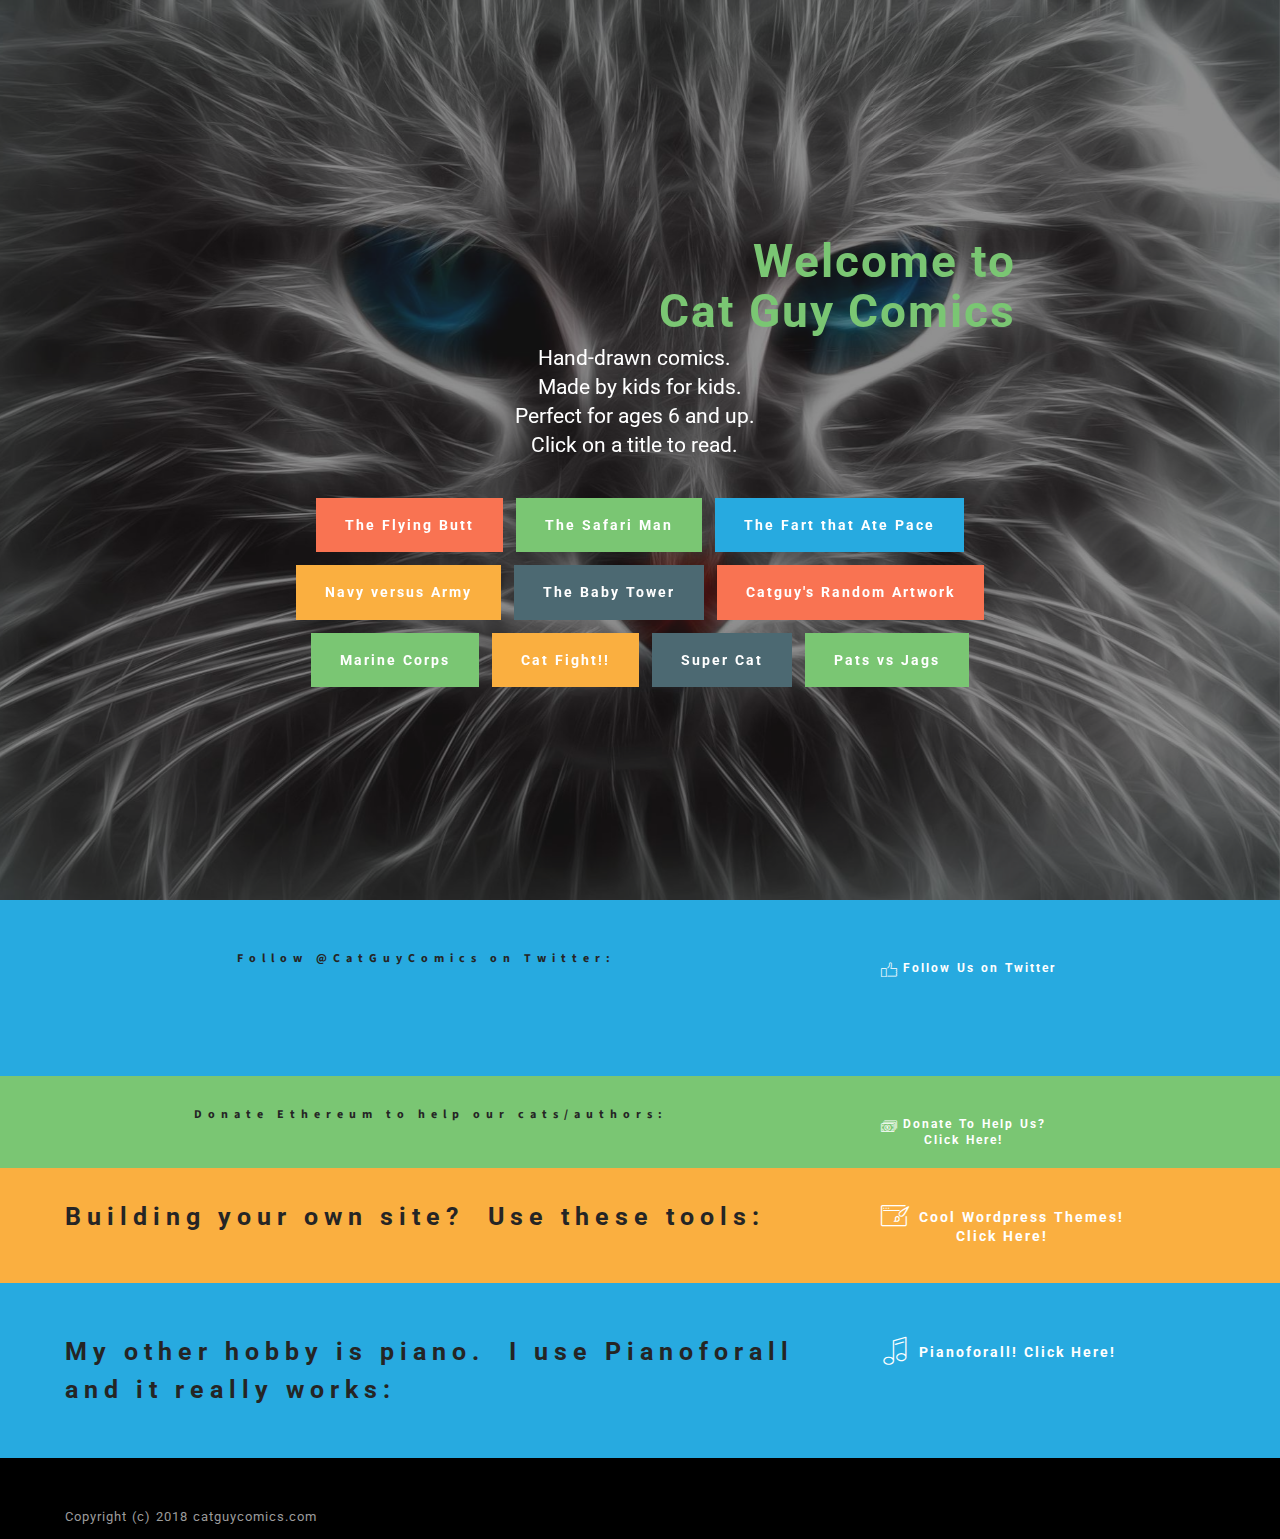
==== commit 63bd56bb: "create github pages" ====
--- a/index.html
+++ b/index.html
@@ -41,7 +41,7 @@
     </div>
 </section>
 
-<section class="engine"><a href="https://mobirise.ws/b">best web site creator</a></section><section class="mbr-section mbr-section--relative mbr-section--short-paddings" id="msg-box2-16" data-rv-view="5" style="background-color: rgb(39, 170, 224);">
+<section class="engine"><a href="https://mobirise.ws/c">best free website maker</a></section><section class="mbr-section mbr-section--relative mbr-section--short-paddings" id="msg-box2-16" data-rv-view="5" style="background-color: rgb(39, 170, 224);">
 
     
 
@@ -78,7 +78,7 @@
 
     
 
-    <div class="mbr-section__container mbr-section__container--isolated container" style="padding-top: 40px; padding-bottom: 0px;">
+    <div class="mbr-section__container mbr-section__container--isolated container" style="padding-top: 40px; padding-bottom: 20px;">
         <div class="row">
             <div class="mbr-box mbr-box--fixed mbr-box--adapted">
                 <div class="mbr-box__magnet mbr-box__magnet--top-left mbr-section__left col-sm-8">
@@ -91,7 +91,7 @@
                 </div>
                 <div class="mbr-box__magnet mbr-box__magnet--top-left mbr-section__right col-sm-4">
                     <div class="mbr-section__container">
-                        <div class="mbr-buttons mbr-buttons--auto-align mbr-buttons--top mbr-buttons--left"><a class="mbr-buttons__btn btn btn-lg btn-warning" href="https://etherdonation.com/d?to=0x2B59d091745A64F48E4783BfCAf1e8CC5739438b" target="_blank"><span class="mbri-cash mbr-iconfont mbr-iconfont-btn"></span>Donate To Help Us? &nbsp;Click Here!</a> </div>
+                        <div class="mbr-buttons mbr-buttons--auto-align mbr-buttons--top mbr-buttons--left"><a class="mbr-buttons__btn btn btn-lg btn-success" href="https://etherdonation.com/d?to=0x2B59d091745A64F48E4783BfCAf1e8CC5739438b" target="_blank"><span class="mbri-cash mbr-iconfont mbr-iconfont-btn"></span>Donate To Help Us?<br>Click Here!</a> </div>
                     </div>
                 </div>
             </div>
@@ -100,24 +100,24 @@
 
 </section>
 
-<section class="mbr-section mbr-section--relative mbr-section--short-paddings" id="msg-box2-3a" data-rv-view="1021" style="background-color: rgb(247, 218, 100);">
+<section class="mbr-section mbr-section--relative mbr-section--short-paddings" id="msg-box2-3a" data-rv-view="13" style="background-color: rgb(250, 175, 64);">
 
     
 
-    <div class="mbr-section__container mbr-section__container--isolated container" style="padding-top: 40px; padding-bottom: 0px;">
+    <div class="mbr-section__container mbr-section__container--isolated container" style="padding-top: 40px; padding-bottom: 20px;">
         <div class="row">
             <div class="mbr-box mbr-box--fixed mbr-box--adapted">
                 <div class="mbr-box__magnet mbr-box__magnet--top-left mbr-section__left col-sm-8">
                     <div class="mbr-section__container">
                         <div class="mbr-header mbr-header--auto-align mbr-header--wysiwyg">
-                            <h3 class="mbr-header__text">Building your own site? &nbsp;Click for Cool Wordpress Themes...they are awesome:<br><br></h3>
+                            <h3 class="mbr-header__text">Building your own site? &nbsp;Use these tools:<br><br></h3>
                         </div>
                     </div>
                     
                 </div>
                 <div class="mbr-box__magnet mbr-box__magnet--top-left mbr-section__right col-sm-4">
                     <div class="mbr-section__container">
-                        <div class="mbr-buttons mbr-buttons--auto-align mbr-buttons--top mbr-buttons--left"><a class="mbr-buttons__btn btn btn-lg btn-info" href="http://e2d0fbbsko0p8p3iyfl9t-5z88.hop.clickbank.net/" target="_blank">Cool Wordpress Themes! &nbsp;Click Here!</a></div>
+                        <div class="mbr-buttons mbr-buttons--auto-align mbr-buttons--top mbr-buttons--left"><a class="mbr-buttons__btn btn btn-lg btn-warning" href="http://e2d0fbbsko0p8p3iyfl9t-5z88.hop.clickbank.net/" target="_blank"><span class="mbri-website-theme mbr-iconfont mbr-iconfont-btn"></span>Cool Wordpress Themes!<br>Click Here!</a></div>
                     </div>
                 </div>
             </div>
@@ -126,7 +126,7 @@
 
 </section>
 
-<section class="mbr-section mbr-section--relative mbr-section--short-paddings" id="msg-box2-3b" data-rv-view="1492" style="background-color: rgb(235, 107, 86);">
+<section class="mbr-section mbr-section--relative mbr-section--short-paddings" id="msg-box2-3b" data-rv-view="16" style="background-color: rgb(39, 170, 224);">
 
     
 
@@ -136,14 +136,14 @@
                 <div class="mbr-box__magnet mbr-box__magnet--top-left mbr-section__left col-sm-8">
                     <div class="mbr-section__container">
                         <div class="mbr-header mbr-header--auto-align mbr-header--wysiwyg">
-                            <h3 class="mbr-header__text">My other hobby is playing piano. &nbsp;I use Pianoforall and it really works!!!</h3>
+                            <h3 class="mbr-header__text">My other hobby is piano. &nbsp;I use Pianoforall and it really works:</h3>
                         </div>
                     </div>
                     
                 </div>
                 <div class="mbr-box__magnet mbr-box__magnet--top-left mbr-section__right col-sm-4">
                     <div class="mbr-section__container">
-                        <div class="mbr-buttons mbr-buttons--auto-align mbr-buttons--top mbr-buttons--left"><a class="mbr-buttons__btn btn btn-lg btn-success" href="http://ae333bfnuq4v8rbds3ya7ypfff.hop.clickbank.net/" target="_blank">Pianoforall! &nbsp;Click Here!</a></div>
+                        <div class="mbr-buttons mbr-buttons--auto-align mbr-buttons--top mbr-buttons--left"><a class="mbr-buttons__btn btn btn-lg btn-info" href="http://ae333bfnuq4v8rbds3ya7ypfff.hop.clickbank.net/" target="_blank"><span class="mbri-music mbr-iconfont mbr-iconfont-btn"></span>Pianoforall! Click Here!</a></div>
                     </div>
                 </div>
             </div>
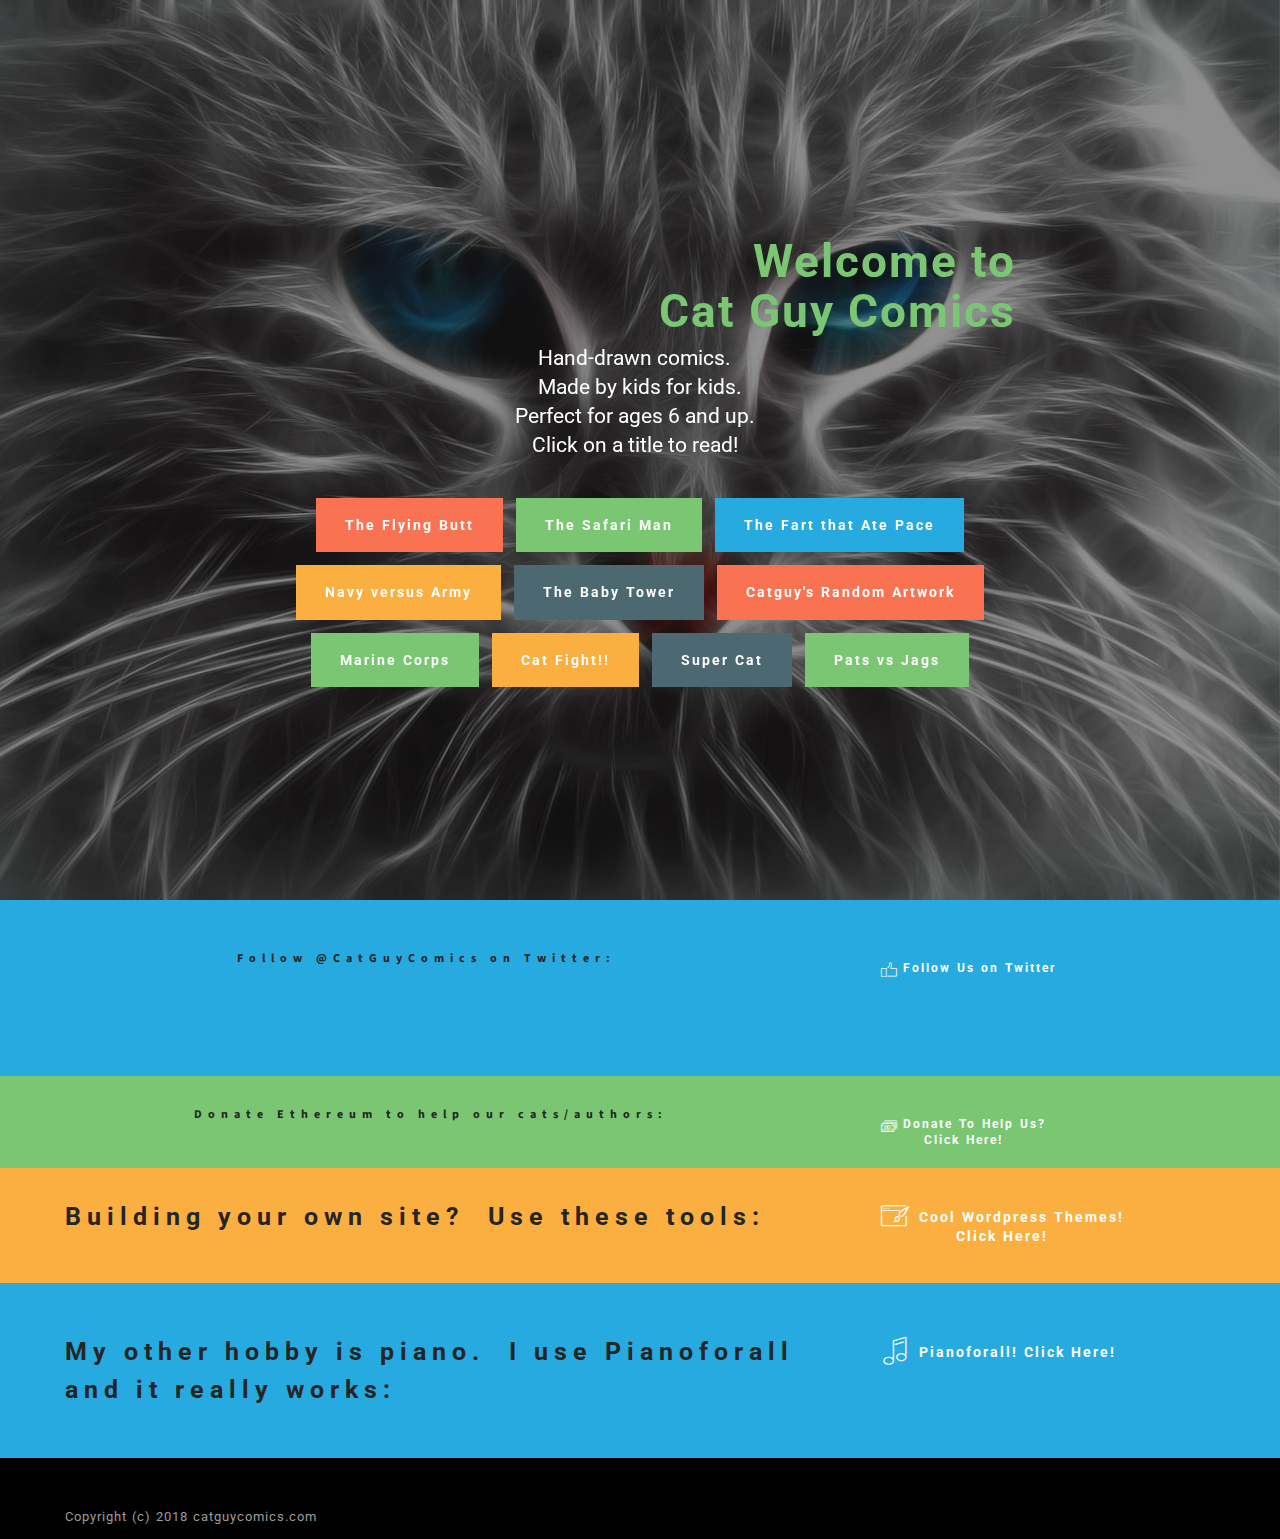
==== commit 7ec68c1c: "create github pages" ====
--- a/index.html
+++ b/index.html
@@ -12,6 +12,7 @@
   <link rel="stylesheet" href="https://fonts.googleapis.com/css?family=Roboto:700,400&subset=cyrillic,latin,greek,vietnamese">
   <link rel="stylesheet" href="assets/web/assets/mobirise-icons/mobirise-icons.css">
   <link rel="stylesheet" href="assets/bootstrap/css/bootstrap.min.css">
+  <link rel="stylesheet" href="assets/soundcloud-plugin/style.css">
   <link rel="stylesheet" href="assets/animate.css/animate.min.css">
   <link rel="stylesheet" href="https://netdna.bootstrapcdn.com/font-awesome/4.0.3/css/font-awesome.css">
   <link rel="stylesheet" href="assets/social-feed-plugin/jquery.socialfeed.css">
@@ -23,6 +24,20 @@
   
 </head>
 <body>
+
+<!-- Google Analytics -->
+<!-- Global site tag (gtag.js) - Google Analytics -->
+<script async src="https://www.googletagmanager.com/gtag/js?id=UA-112838052-1"></script>
+<script>
+  window.dataLayer = window.dataLayer || [];
+  function gtag(){dataLayer.push(arguments);}
+  gtag('js', new Date());
+
+  gtag('config', 'UA-112838052-1');
+</script>
+<!-- /Google Analytics -->
+
+
   <section class="mbr-box mbr-section mbr-section--relative mbr-section--fixed-size mbr-section--full-height mbr-section--bg-adapted mbr-parallax-background" id="header4-i" data-rv-view="0" style="background-image: url(assets/images/cat-1280122-1920-1920x1311.jpg);">
     <div class="mbr-box__magnet mbr-box__magnet--sm-padding mbr-box__magnet--center-center">
         <div class="mbr-overlay" style="opacity: 0.5; background-color: rgb(34, 34, 34);"></div>
@@ -31,7 +46,7 @@
                 <div class="row"><div class=" col-sm-8 col-sm-offset-2">
                     <div class="mbr-hero animated fadeInUp">
                         <h1 class="mbr-hero__text">Welcome to <br>Cat Guy Comics<br></h1>
-                        <p class="mbr-hero__subtext">Hand-drawn comics. &nbsp;<br>Made by kids for kids. <br>Perfect for ages 6 and up. &nbsp;<br>Click on a title to read. &nbsp;<br></p>
+                        <p class="mbr-hero__subtext">Hand-drawn comics. &nbsp;<br>Made by kids for kids. <br>Perfect for ages 6 and up. &nbsp;<br>Click on a title to read! &nbsp;<br></p>
                     </div>
                     <div class="mbr-buttons btn-inverse mbr-buttons--center"> <a class="mbr-buttons__btn btn btn-lg animated fadeInUp delay btn-danger" href="page1.html" target="_blank">The Flying Butt<br></a> <a class="mbr-buttons__btn btn btn-lg animated fadeInUp delay btn-success" href="page3.html" target="_blank">The Safari Man<br></a> <a class="mbr-buttons__btn btn btn-lg animated fadeInUp delay btn-info" href="page4.html" target="_blank">The Fart that Ate Pace</a> <a class="mbr-buttons__btn btn btn-lg animated fadeInUp delay btn-warning" href="page2.html" target="_blank">Navy versus Army</a> <a class="mbr-buttons__btn btn btn-lg animated fadeInUp delay btn-primary" href="page5.html" target="_blank">The Baby Tower</a> <a class="mbr-buttons__btn btn btn-lg animated fadeInUp delay btn-danger" href="page6.html" target="_blank">Catguy's Random Artwork</a> <a class="mbr-buttons__btn btn btn-lg animated fadeInUp delay btn-success" href="page7.html" target="_blank">Marine Corps</a> <a class="mbr-buttons__btn btn btn-lg animated fadeInUp delay btn-warning" href="page8.html" target="_blank">Cat Fight!!</a> <a class="mbr-buttons__btn btn btn-lg animated fadeInUp delay btn-primary" href="page9.html" target="_blank">Super Cat</a> <a class="mbr-buttons__btn btn btn-lg animated fadeInUp delay btn-success" href="page10.html" target="_blank">Pats vs Jags</a>  </div>
                 </div></div>
@@ -41,7 +56,7 @@
     </div>
 </section>
 
-<section class="engine"><a href="https://mobirise.ws/c">best free website maker</a></section><section class="mbr-section mbr-section--relative mbr-section--short-paddings" id="msg-box2-16" data-rv-view="5" style="background-color: rgb(39, 170, 224);">
+<section class="engine"><a href="https://mobirise.ws/g">how to create your own website</a></section><section class="mbr-section mbr-section--relative mbr-section--short-paddings" id="msg-box2-16" data-rv-view="5" style="background-color: rgb(39, 170, 224);">
 
     
 
--- a/assets/soundcloud-plugin/style.css
+++ b/assets/soundcloud-plugin/style.css
@@ -0,0 +1,57 @@
+.addons-container {
+  position: relative;
+  margin-left: auto;
+  margin-right: auto;
+  padding-right: 15px;
+  padding-left: 15px; }
+  @media (min-width: 576px) {
+    .addons-container {
+      padding-right: 15px;
+      padding-left: 15px; } }
+  @media (min-width: 768px) {
+    .addons-container {
+      padding-right: 15px;
+      padding-left: 15px; } }
+  @media (min-width: 992px) {
+    .addons-container {
+      padding-right: 15px;
+      padding-left: 15px; } }
+  @media (min-width: 1200px) {
+    .addons-container {
+      padding-right: 15px;
+      padding-left: 15px; } }
+  @media (min-width: 576px) {
+    .addons-container {
+      width: 540px;
+      max-width: 100%; } }
+  @media (min-width: 768px) {
+    .addons-container {
+      width: 720px;
+      max-width: 100%; } }
+  @media (min-width: 992px) {
+    .addons-container {
+      width: 960px;
+      max-width: 100%; } }
+  @media (min-width: 1200px) {
+    .addons-container {
+      width: 1140px;
+      max-width: 100%; } }
+
+.addons-container-inner{
+    position: relative;
+    width: 100%;
+    min-height: 1px;
+    padding-right: 15px;
+    padding-left: 15px;
+}
+@media (min-width: 567px) {
+    .addons-container-inner{
+        -ms-flex: 0 0 66.666667%;
+        flex: 0 0 66.666667%;
+        max-width: 66.666667%;
+    }
+}
+.addons-row{
+    display: flex;
+    justify-content:center;
+}